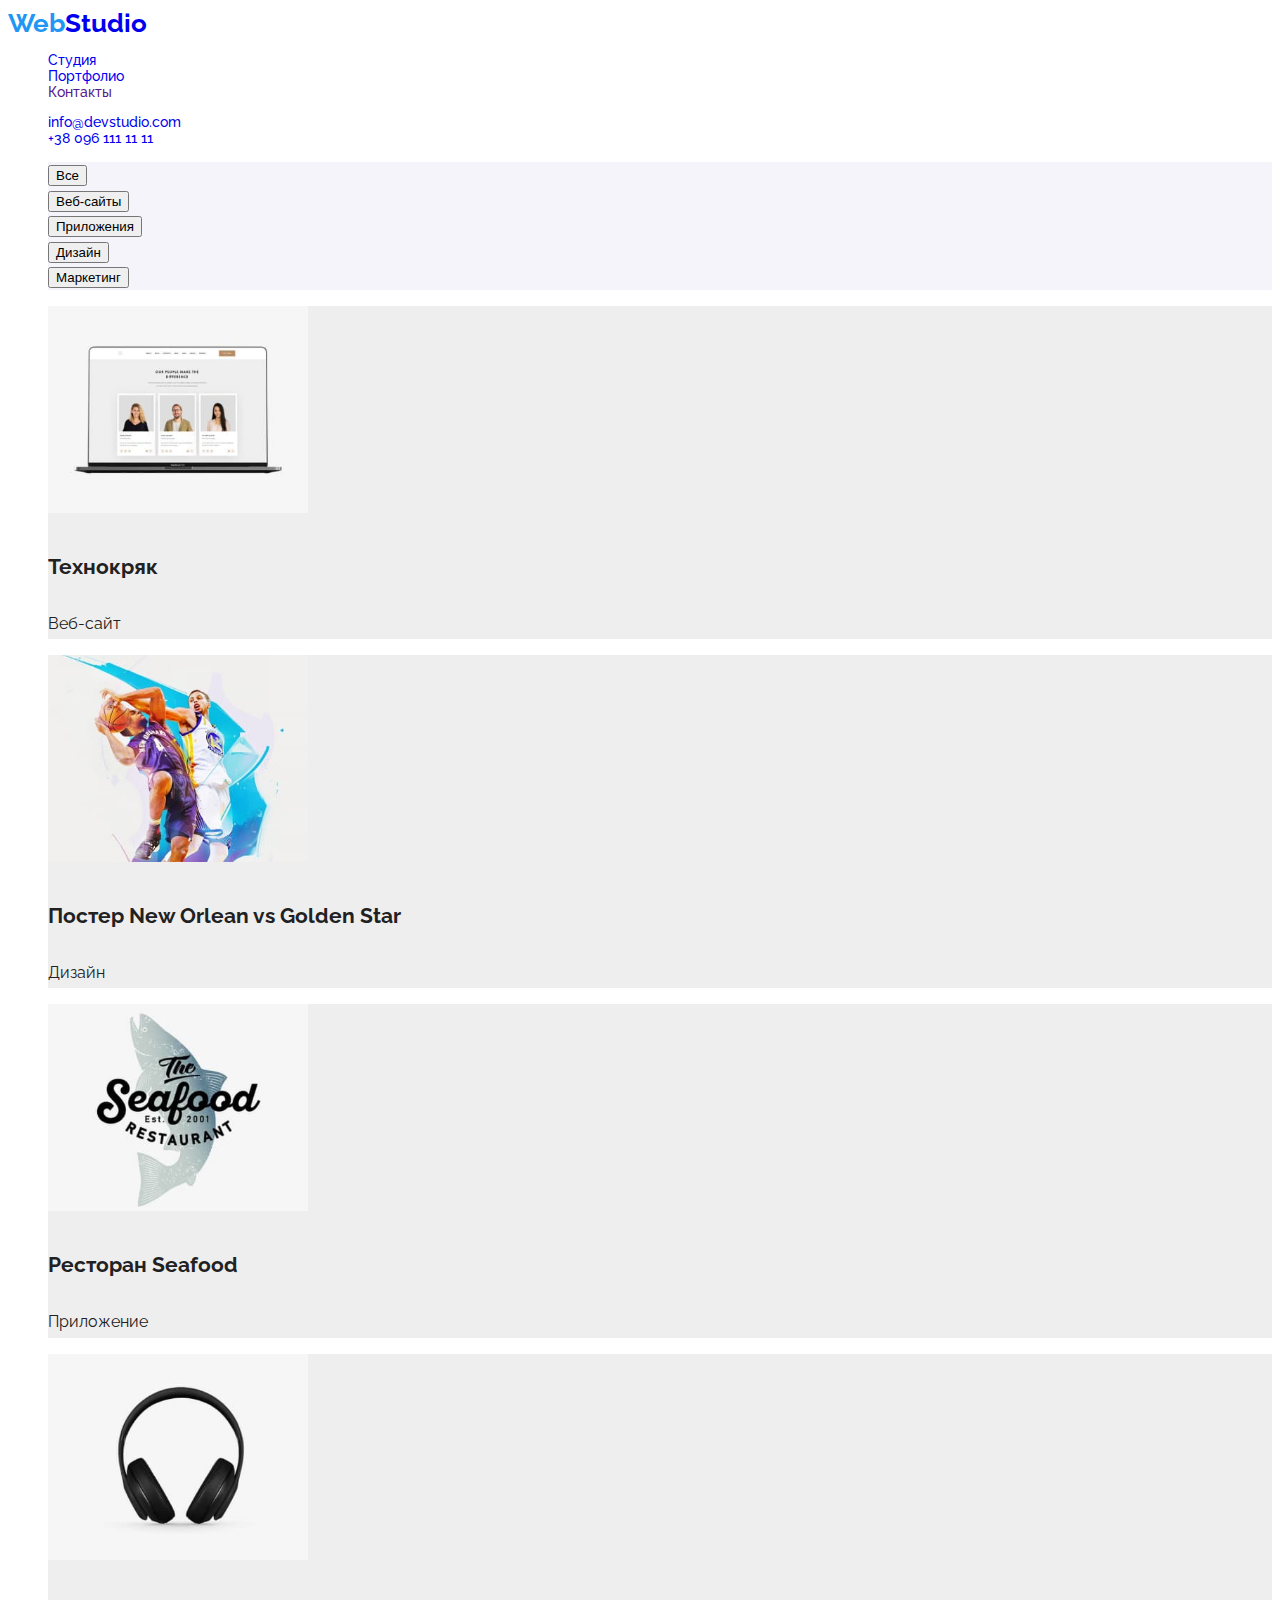
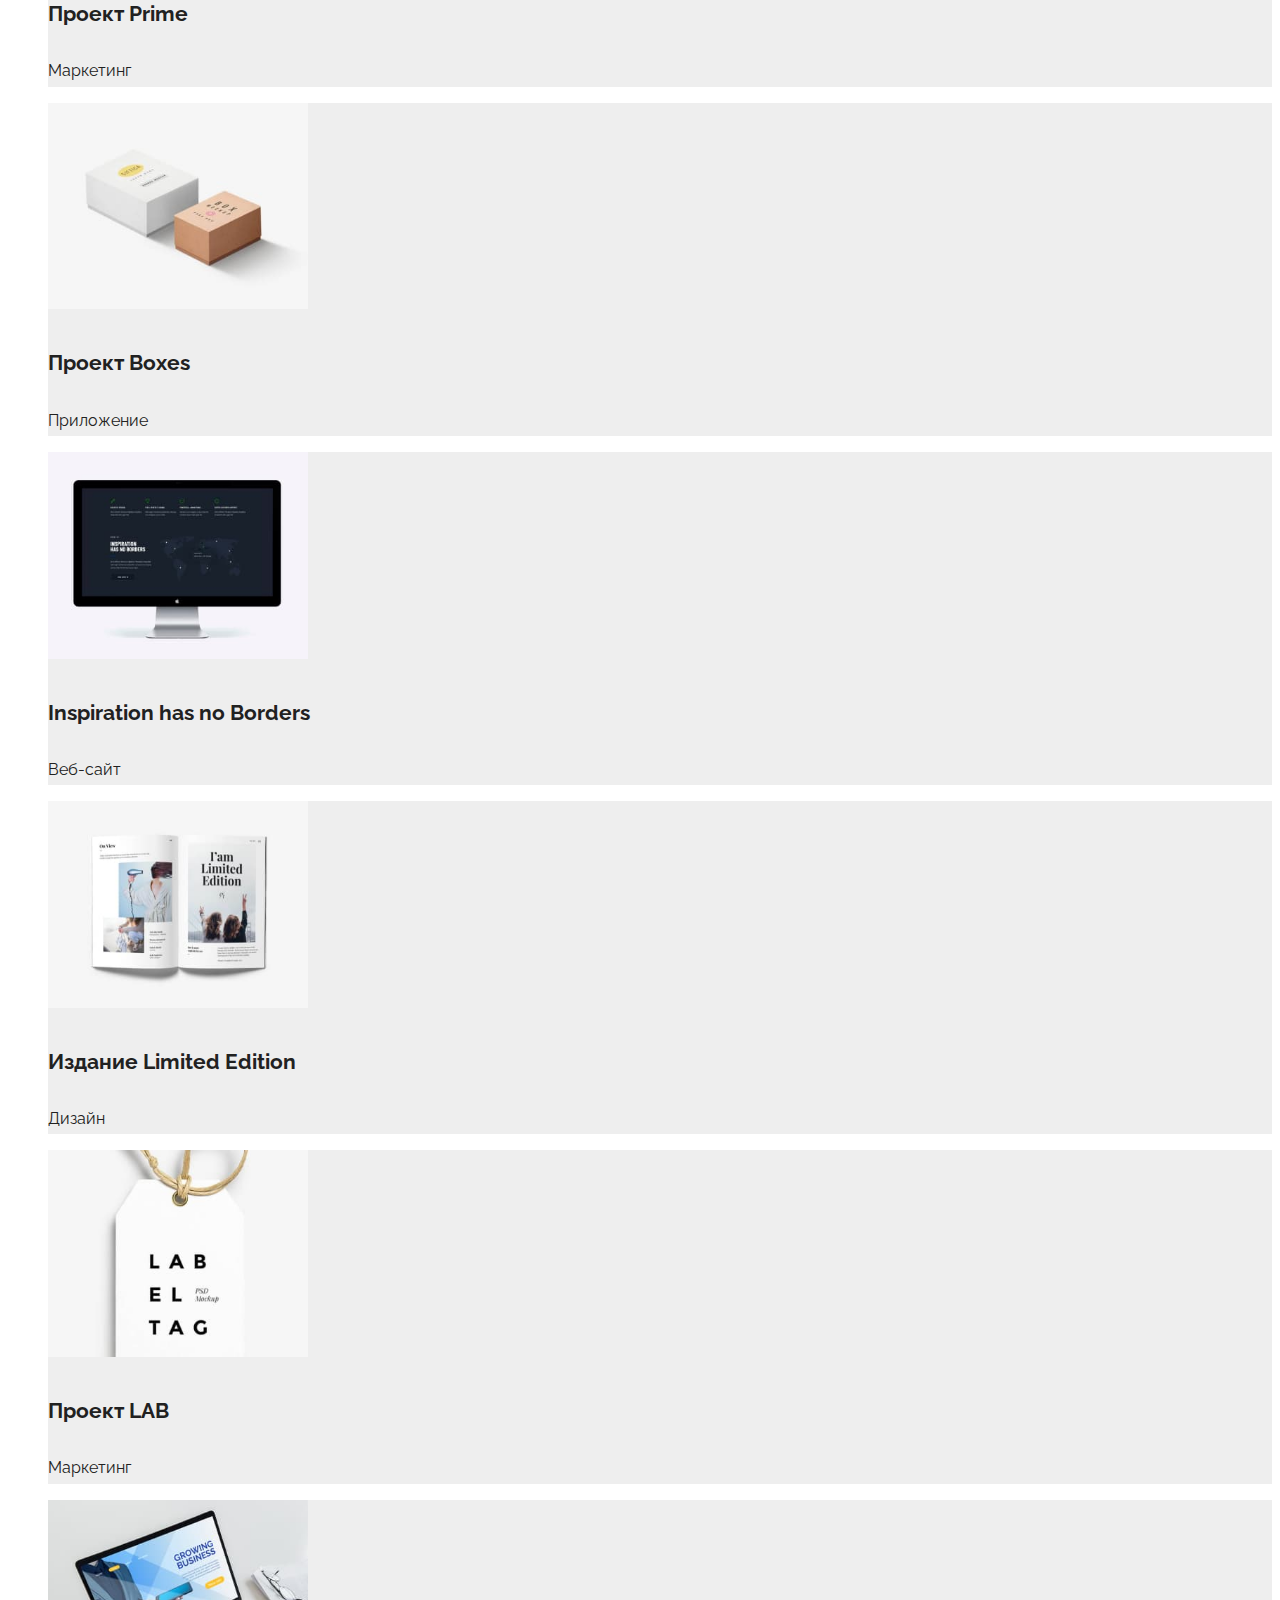
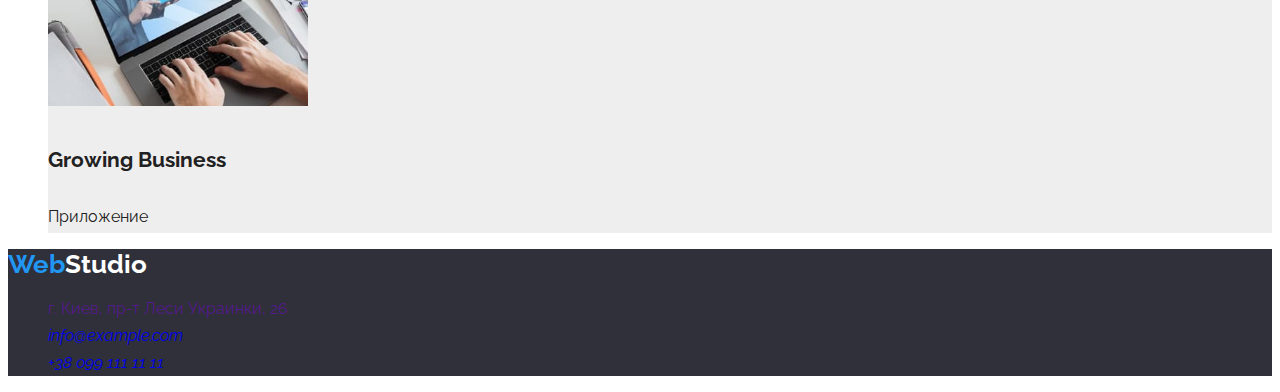
==== portfolio.html @ 2420e610 "v5-fix" ====
<!DOCTYPE html>
<html lang="ru">
  <head>
    <meta charset="UTF-8" />
    <meta http-equiv="X-UA-Compatible" content="IE=edge" />
    <meta name="viewport" content="width=device-width, initial-scale=1.0" />
    <link rel="stylesheet" href="css/styles.css" />
    <link
      href="https://fonts.googleapis.com/css?family=Roboto:regular,500,700,900"
      rel="stylesheet"
    />
    <link href="https://fonts.googleapis.com/css?family=Raleway:700" rel="stylesheet" />
    <title>Портфолио</title>
  </head>
  <body>
    <header>
      <nav>
        <a lang="en" href="index.html" class="icon-header"
          ><span class="icon-blue">Web</span>Studio</a
        >
        <ul class="link-nav">
          <li>
            <a href="index.html">Студия</a>
          </li>
          <li>
            <a href="portfolio.html">Портфолио</a>
          </li>
          <li>
            <a href="">Контакты</a>
          </li>
        </ul>
      </nav>
      <ul class="link-address">
        <li>
          <a href="mailto:info@devstudio.com">info@devstudio.com</a>
        </li>
        <li>
          <a href="tel:+380961111111">+38 096 111 11 11</a>
        </li>
      </ul>
    </header>
    <main>
      <section>
        <ul>
          <li class="control"><button type="button">Все</button></li>
          <li class="control"><button type="button">Веб-сайты</button></li>
          <li class="control"><button type="button">Приложения</button></li>
          <li class="control"><button type="button">Дизайн</button></li>
          <li class="control"><button type="button">Маркетинг</button></li>
        </ul>
        <ul>
          <li class="work-main">
            <img src="images/img2.1.jpg" alt="" width="260" />
            <h3>Технокряк</h3>
            <p class="work-desc">Веб-сайт</p>
          </li>
          <li class="work-main">
            <img src="images/img2.2.jpg" alt="" width="260" />
            <h3>Постер New Orlean vs Golden Star</h3>
            <p class="work-desc">Дизайн</p>
          </li>
          <li class="work-main">
            <img src="images/img2.3.jpg" alt="" width="260" />
            <h3>Ресторан Seafood</h3>
            <p class="work-desc">Приложение</p>
          </li>
          <li class="work-main">
            <img src="images/img2.4.jpg" alt="" width="260" />
            <h3>Проект Prime</h3>
            <p class="work-desc">Маркетинг</p>
          </li>
          <li class="work-main">
            <img src="images/img2.5.jpg" alt="" width="260" />
            <h3>Проект Boxes</h3>
            <p class="work-desc">Приложение</p>
          </li>
          <li class="work-main">
            <img src="images/img2.6.jpg" alt="" width="260" />
            <h3>Inspiration has no Borders</h3>
            <p class="work-desc">Веб-сайт</p>
          </li>
          <li class="work-main">
            <img src="images/img2.7.jpg" alt="" width="260" />
            <h3>Издание Limited Edition</h3>
            <p class="work-desc">Дизайн</p>
          </li>
          <li class="work-main">
            <img src="images/img2.8.jpg" alt="" width="260" />
            <h3>Проект LAB</h3>
            <p class="work-desc">Маркетинг</p>
          </li>
          <li class="work-main">
            <img src="images/img2.9.jpg" alt="" width="260" />
            <h3>Growing Business</h3>
            <p class="work-desc">Приложение</p>
          </li>
        </ul>
      </section>
    </main>
    <footer class="black-color">
      <a lang="en" href="index.html" class="icon-footer"
        ><span class="icon-blue">Web</span>Studio</a
      >
      <address>
        <ul>
          <li class="footer-main">
            <a href="">г. Киев, пр-т Леси Украинки, 26</a>
          </li>
          <li class="footer-address">
            <a href="mailto:info@example.com">info@example.com</a>
          </li>
          <li class="footer-address">
            <a href="tel:+380991111111">+38 099 111 11 11</a>
          </li>
        </ul>
      </address>
    </footer>
  </body>
</html>
---- css/styles.css ----
body {
  font-family: 'Roboto', sans-serif;
  font-family: 'Raleway';
  color: #212121;
}
a {
  text-decoration: none;
}

ul {
  list-style: none;
}

.white-color {
  background-color: #f5f4fa;
}

.black-color {
  background-color: #2f303a;
}

.icon-header {
  font-family: Raleway;
  font-weight: bold;
  font-size: 26px;
}

.icon-footer {
  font-family: Raleway;
  font-weight: bold;
  font-size: 26px;
  color: white;
}

.icon-blue {
  color: #2196f3;
}

.link-nav {
  text-decoration: none;
  font-weight: 500;
  font-size: 14px;
  cursor: pointer;
  color: #212121;
}

.link-address {
  text-decoration: none;
  font-weight: 500;
  font-size: 14px;
  color: rgb(75, 75, 75, 0.6);
  cursor: pointer;
}

.slogan {
  font-weight: 900;
  font-size: 44px;
  line-height: 1.4;
  color: white;
}

.button {
  font-weight: bold;
  font-size: 16px;
  line-height: 1.9;
  color: white;
  background-color: #2196f3;
  cursor: pointer;
}

.title {
  font-weight: bold;
  font-size: 36px;
}

.sub-title {
  font-weight: bold;
  font-size: 14px;
}

.text {
  font-size: 14px;
  line-height: 1.7;
  color: #757575;
}

.desc-name {
  font-weight: 500;
  font-size: 16px;
}

.desc-text {
  font-size: 16px;
}

.footer-main {
  line-height: 1.7;
  color: white;
  font-style: normal;
}

.footer-address {
  line-height: 1.7;
  color: rgb(255, 255, 255, 0.6);
}

.control {
  font-weight: 500;
  font-size: 16px;
  line-height: 1.6;
  background-color: #f5f4fa;
  cursor: pointer;
}

.control:active {
  color: white;
  background-color: #2196f3;
}

.work-main {
  background-color: #eeeeee;
  font-weight: bold;
  font-size: 18px;
  line-height: 2;
}

.work-desc {
  font-weight: normal;
  font-size: 16px;
  line-height: 1.9;
}

.link-nav:hover,
.link-nav:focus,
.link-address:hover,
.link-address:focus,
.footer-address:hover,
.footer-address:focus {
  color: #2196f3;
}
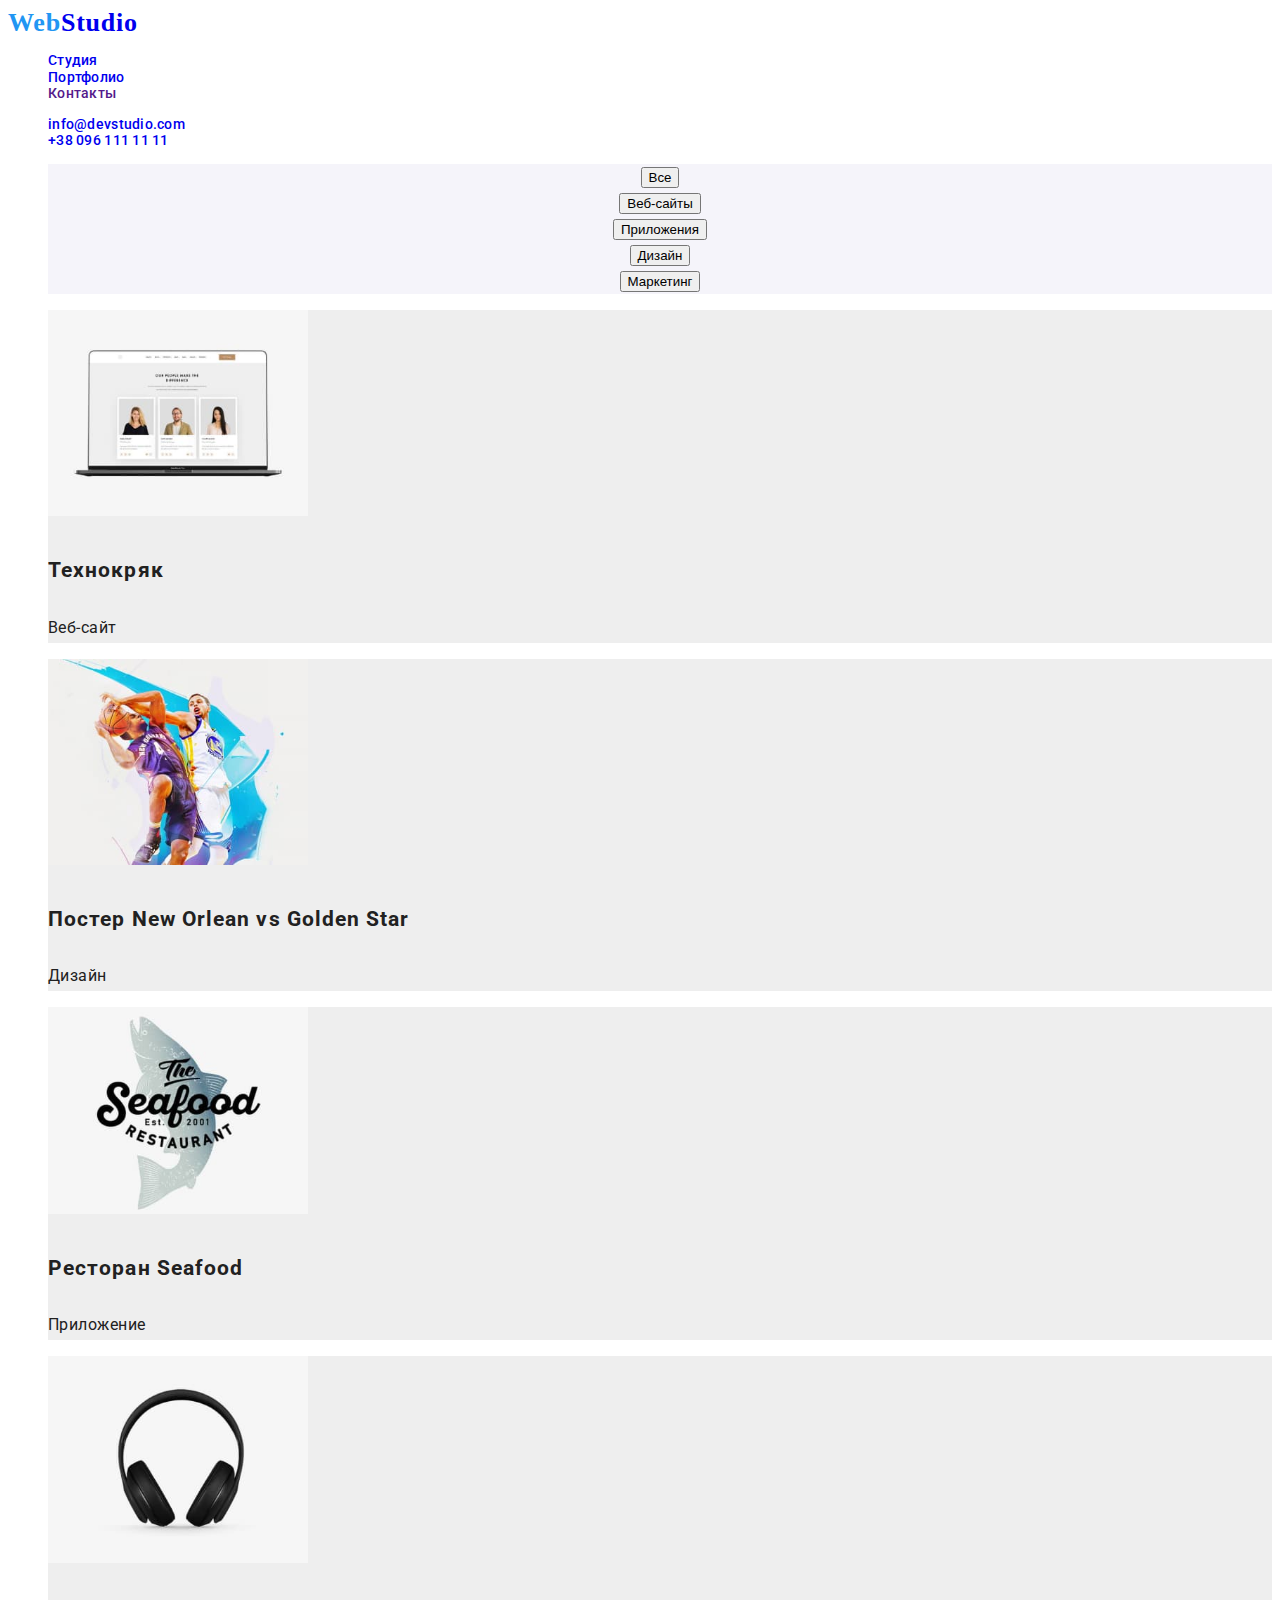
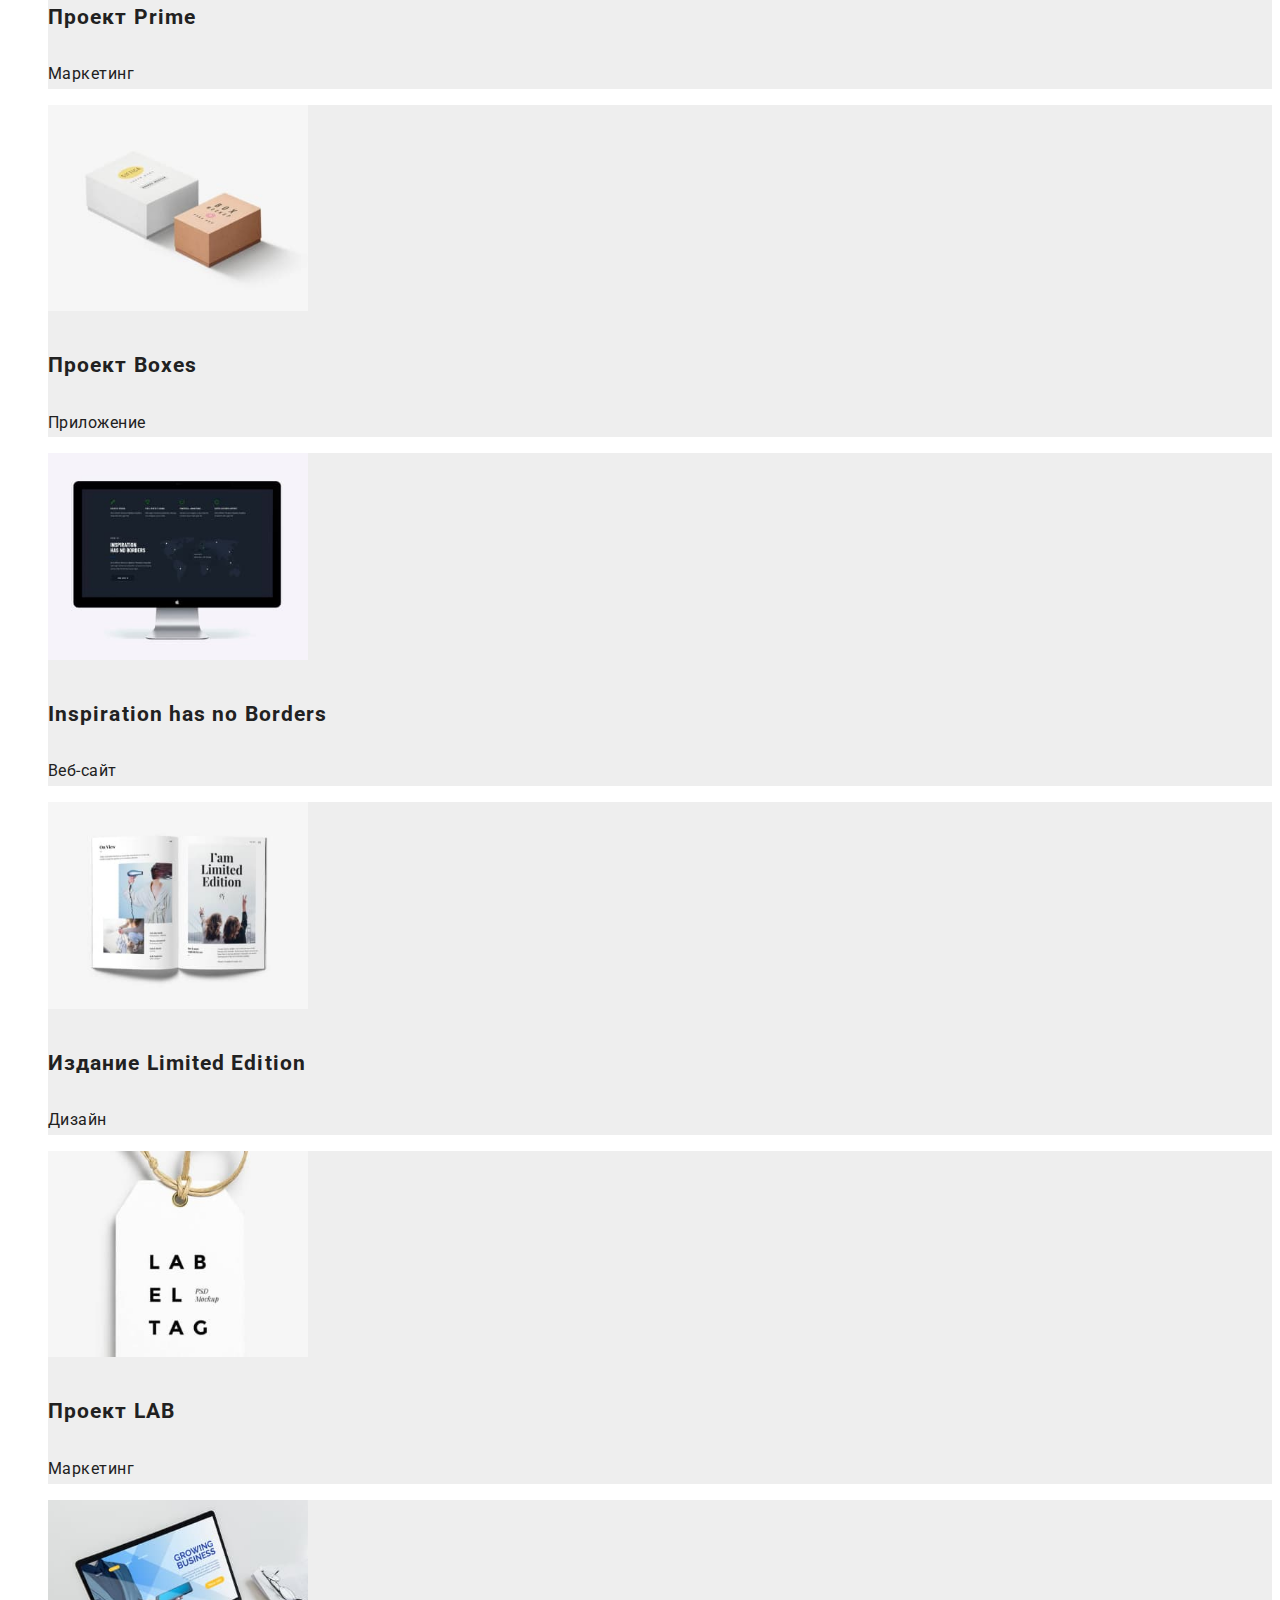
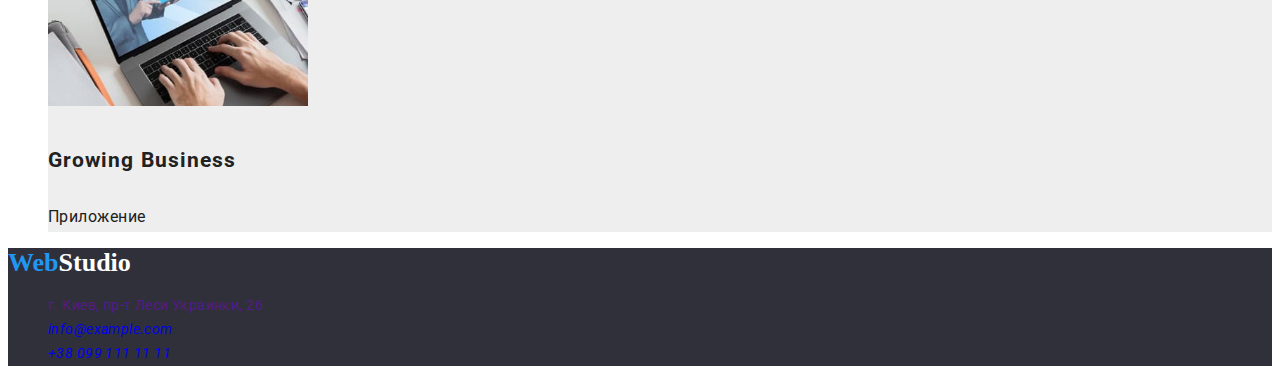
==== commit 174a0de3: "v6-fix" ====
--- a/portfolio.html
+++ b/portfolio.html
@@ -4,12 +4,11 @@
     <meta charset="UTF-8" />
     <meta http-equiv="X-UA-Compatible" content="IE=edge" />
     <meta name="viewport" content="width=device-width, initial-scale=1.0" />
-    <link rel="stylesheet" href="css/styles.css" />
     <link
-      href="https://fonts.googleapis.com/css?family=Roboto:regular,500,700,900"
+      href="https://fonts.googleapis.com/css?family=Roboto:regular,500,700,900;Raleway:700"
       rel="stylesheet"
     />
-    <link href="https://fonts.googleapis.com/css?family=Raleway:700" rel="stylesheet" />
+    <link rel="stylesheet" href="css/styles.css" />
     <title>Портфолио</title>
   </head>
   <body>
--- a/css/styles.css
+++ b/css/styles.css
@@ -1,6 +1,5 @@
 body {
   font-family: 'Roboto', sans-serif;
-  font-family: 'Raleway';
   color: #212121;
 }
 a {
@@ -20,13 +19,15 @@
 }
 
 .icon-header {
-  font-family: Raleway;
+  font-family: 'Raleway';
   font-weight: bold;
   font-size: 26px;
+  line-height: 1.17;
+  letter-spacing: 0.03em;
 }
 
 .icon-footer {
-  font-family: Raleway;
+  font-family: 'Raleway';
   font-weight: bold;
   font-size: 26px;
   color: white;
@@ -37,17 +38,19 @@
 }
 
 .link-nav {
-  text-decoration: none;
   font-weight: 500;
   font-size: 14px;
+  line-height: 1.17;
+  letter-spacing: 0.02em;
   cursor: pointer;
   color: #212121;
 }
 
 .link-address {
-  text-decoration: none;
   font-weight: 500;
   font-size: 14px;
+  line-height: 1.17;
+  letter-spacing: 0.02em;
   color: rgb(75, 75, 75, 0.6);
   cursor: pointer;
 }
@@ -55,59 +58,81 @@
 .slogan {
   font-weight: 900;
   font-size: 44px;
-  line-height: 1.4;
+  line-height: 1.36;
+  letter-spacing: 0.06em;
+  text-align: center;
   color: white;
 }
 
 .button {
-  font-weight: bold;
+  font-weight: 700;
   font-size: 16px;
-  line-height: 1.9;
+  line-height: 1.87;
+  letter-spacing: 0.06em;
+  text-align: center;
   color: white;
   background-color: #2196f3;
   cursor: pointer;
 }
 
 .title {
-  font-weight: bold;
+  font-weight: 700;
   font-size: 36px;
+  line-height: 1.17;
+  letter-spacing: 0.03em;
+  text-align: center;
 }
 
 .sub-title {
-  font-weight: bold;
+  font-weight: 700;
   font-size: 14px;
+  line-height: 1.17;
+  letter-spacing: 0.03em;
 }
 
 .text {
   font-size: 14px;
-  line-height: 1.7;
+  line-height: 1.17;
+  letter-spacing: 0.03em;
   color: #757575;
 }
 
 .desc-name {
   font-weight: 500;
   font-size: 16px;
+  line-height: 1.71;
+  letter-spacing: 0.03em;
+  text-align: center;
 }
 
 .desc-text {
   font-size: 16px;
+  line-height: 1.71;
+  letter-spacing: 0.03em;
+  text-align: center;
 }
 
 .footer-main {
-  line-height: 1.7;
+  font-size: 14px;
+  line-height: 1.71;
+  letter-spacing: 0.03em;
   color: white;
   font-style: normal;
 }
 
 .footer-address {
-  line-height: 1.7;
+  font-size: 14px;
+  line-height: 1.71;
+  letter-spacing: 0.03em;
   color: rgb(255, 255, 255, 0.6);
 }
 
 .control {
   font-weight: 500;
   font-size: 16px;
-  line-height: 1.6;
+  line-height: 1.62;
+  letter-spacing: 0.03em;
+  text-align: center;
   background-color: #f5f4fa;
   cursor: pointer;
 }
@@ -119,15 +144,17 @@
 
 .work-main {
   background-color: #eeeeee;
-  font-weight: bold;
+  font-weight: 700;
   font-size: 18px;
   line-height: 2;
+  letter-spacing: 0.06em;
 }
 
 .work-desc {
   font-weight: normal;
   font-size: 16px;
-  line-height: 1.9;
+  line-height: 1.87;
+  letter-spacing: 0.03em;
 }
 
 .link-nav:hover,
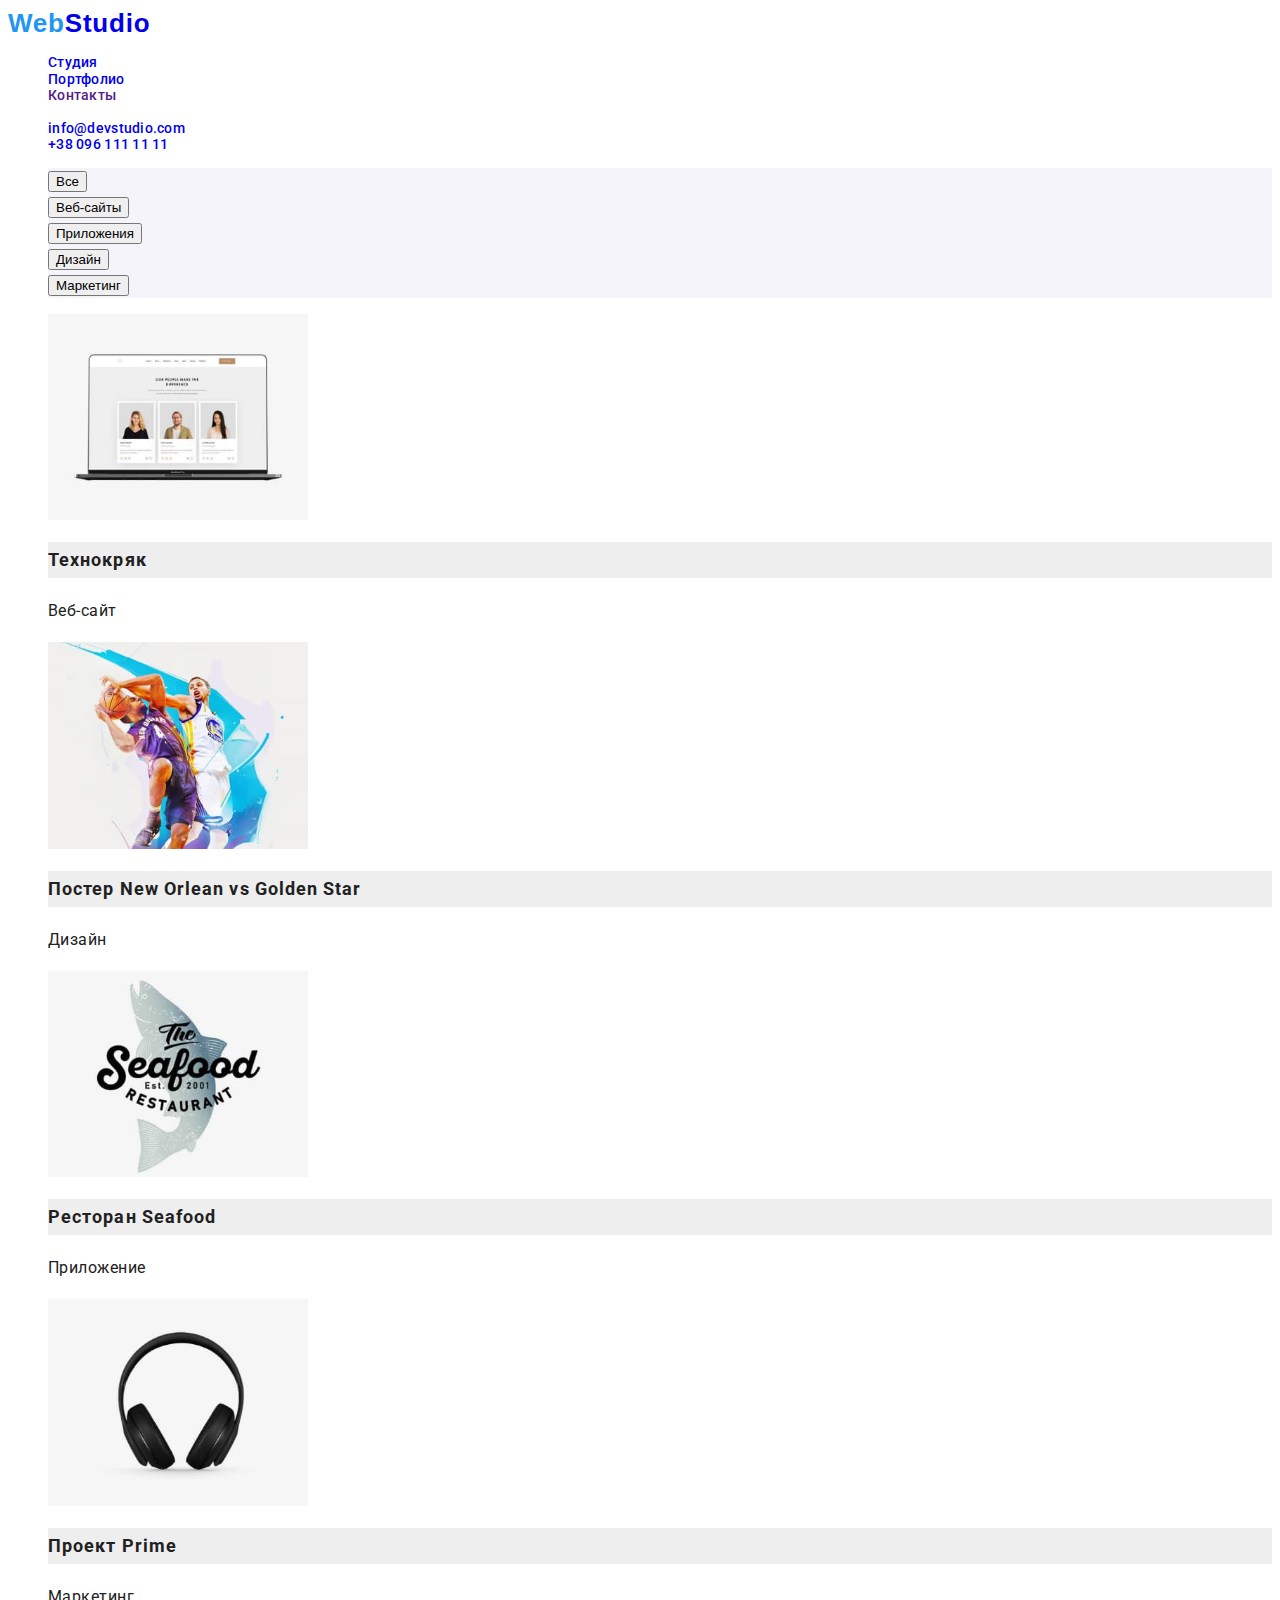
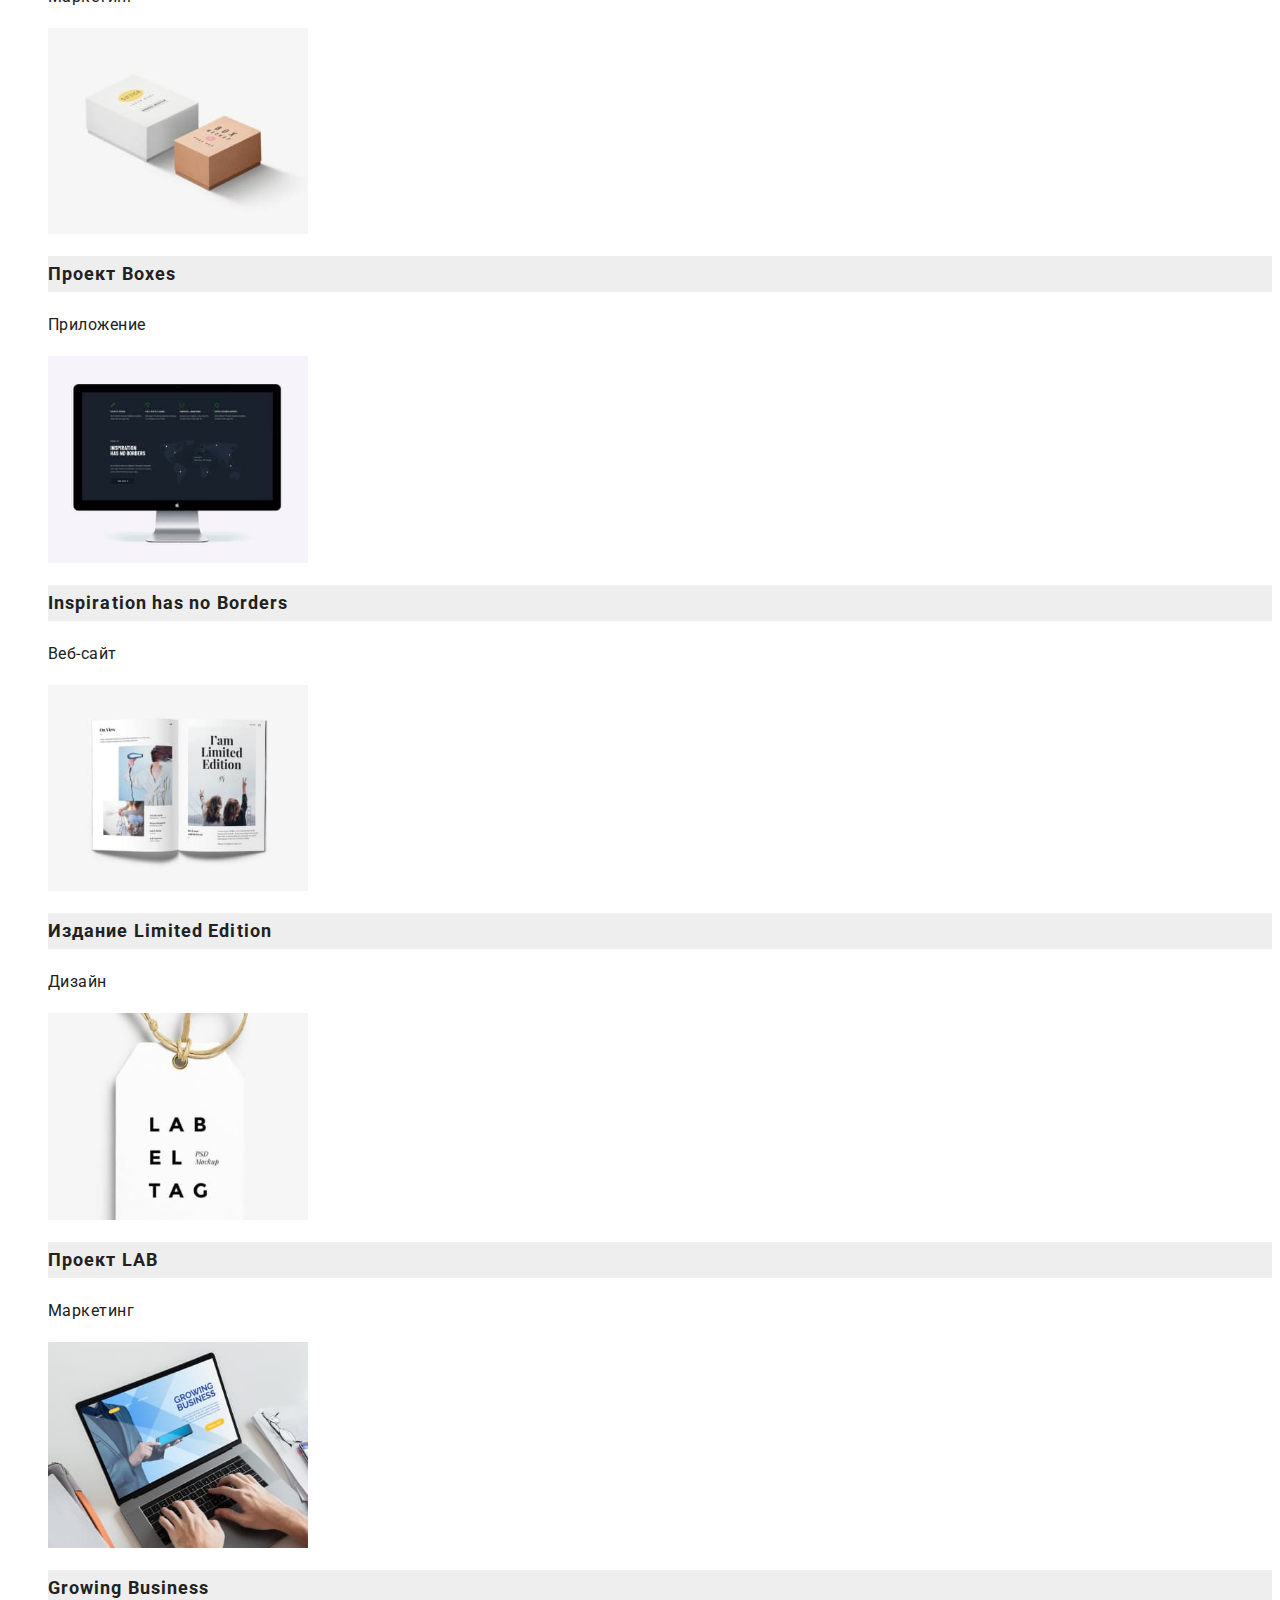
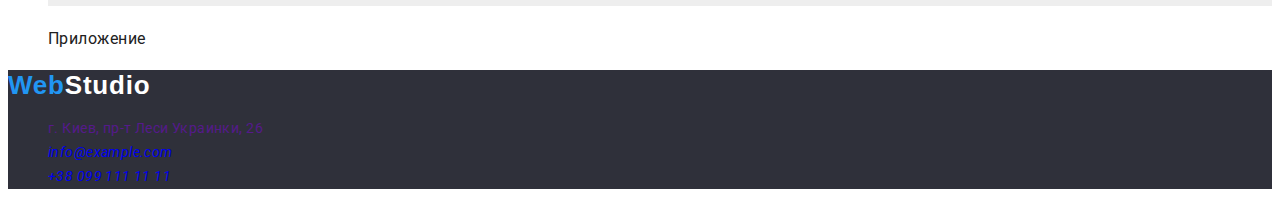
==== commit eec4375c: "v7-fix" ====
--- a/portfolio.html
+++ b/portfolio.html
@@ -17,23 +17,23 @@
         <a lang="en" href="index.html" class="icon-header"
           ><span class="icon-blue">Web</span>Studio</a
         >
-        <ul class="link-nav">
-          <li>
+        <ul>
+          <li class="link-nav">
             <a href="index.html">Студия</a>
           </li>
-          <li>
+          <li class="link-nav">
             <a href="portfolio.html">Портфолио</a>
           </li>
-          <li>
+          <li class="link-nav">
             <a href="">Контакты</a>
           </li>
         </ul>
       </nav>
-      <ul class="link-address">
-        <li>
+      <ul>
+        <li class="link-address">
           <a href="mailto:info@devstudio.com">info@devstudio.com</a>
         </li>
-        <li>
+        <li class="link-address">
           <a href="tel:+380961111111">+38 096 111 11 11</a>
         </li>
       </ul>
@@ -48,49 +48,49 @@
           <li class="control"><button type="button">Маркетинг</button></li>
         </ul>
         <ul>
-          <li class="work-main">
+          <li>
             <img src="images/img2.1.jpg" alt="" width="260" />
-            <h3>Технокряк</h3>
+            <h3 class="work-main">Технокряк</h3>
             <p class="work-desc">Веб-сайт</p>
           </li>
-          <li class="work-main">
+          <li>
             <img src="images/img2.2.jpg" alt="" width="260" />
-            <h3>Постер New Orlean vs Golden Star</h3>
+            <h3 class="work-main">Постер New Orlean vs Golden Star</h3>
             <p class="work-desc">Дизайн</p>
           </li>
-          <li class="work-main">
+          <li>
             <img src="images/img2.3.jpg" alt="" width="260" />
-            <h3>Ресторан Seafood</h3>
+            <h3 class="work-main">Ресторан Seafood</h3>
             <p class="work-desc">Приложение</p>
           </li>
-          <li class="work-main">
+          <li>
             <img src="images/img2.4.jpg" alt="" width="260" />
-            <h3>Проект Prime</h3>
+            <h3 class="work-main">Проект Prime</h3>
             <p class="work-desc">Маркетинг</p>
           </li>
-          <li class="work-main">
+          <li>
             <img src="images/img2.5.jpg" alt="" width="260" />
-            <h3>Проект Boxes</h3>
+            <h3 class="work-main">Проект Boxes</h3>
             <p class="work-desc">Приложение</p>
           </li>
-          <li class="work-main">
+          <li>
             <img src="images/img2.6.jpg" alt="" width="260" />
-            <h3>Inspiration has no Borders</h3>
+            <h3 class="work-main">Inspiration has no Borders</h3>
             <p class="work-desc">Веб-сайт</p>
           </li>
-          <li class="work-main">
+          <li>
             <img src="images/img2.7.jpg" alt="" width="260" />
-            <h3>Издание Limited Edition</h3>
+            <h3 class="work-main">Издание Limited Edition</h3>
             <p class="work-desc">Дизайн</p>
           </li>
-          <li class="work-main">
+          <li>
             <img src="images/img2.8.jpg" alt="" width="260" />
-            <h3>Проект LAB</h3>
+            <h3 class="work-main">Проект LAB</h3>
             <p class="work-desc">Маркетинг</p>
           </li>
-          <li class="work-main">
+          <li>
             <img src="images/img2.9.jpg" alt="" width="260" />
-            <h3>Growing Business</h3>
+            <h3 class="work-main">Growing Business</h3>
             <p class="work-desc">Приложение</p>
           </li>
         </ul>
--- a/css/styles.css
+++ b/css/styles.css
@@ -2,6 +2,7 @@
   font-family: 'Roboto', sans-serif;
   color: #212121;
 }
+
 a {
   text-decoration: none;
 }
@@ -19,17 +20,19 @@
 }
 
 .icon-header {
-  font-family: 'Raleway';
-  font-weight: bold;
+  font-family: 'Raleway', sans-serif;
+  font-weight: 700;
   font-size: 26px;
   line-height: 1.17;
   letter-spacing: 0.03em;
 }
 
 .icon-footer {
-  font-family: 'Raleway';
-  font-weight: bold;
+  font-family: 'Raleway', sans-serif;
+  font-weight: 700;
   font-size: 26px;
+  line-height: 1.17;
+  letter-spacing: 0.03em;
   color: white;
 }
 
@@ -60,7 +63,6 @@
   font-size: 44px;
   line-height: 1.36;
   letter-spacing: 0.06em;
-  text-align: center;
   color: white;
 }
 
@@ -69,7 +71,6 @@
   font-size: 16px;
   line-height: 1.87;
   letter-spacing: 0.06em;
-  text-align: center;
   color: white;
   background-color: #2196f3;
   cursor: pointer;
@@ -80,7 +81,6 @@
   font-size: 36px;
   line-height: 1.17;
   letter-spacing: 0.03em;
-  text-align: center;
 }
 
 .sub-title {
@@ -102,14 +102,12 @@
   font-size: 16px;
   line-height: 1.71;
   letter-spacing: 0.03em;
-  text-align: center;
 }
 
 .desc-text {
   font-size: 16px;
   line-height: 1.71;
   letter-spacing: 0.03em;
-  text-align: center;
 }
 
 .footer-main {
@@ -132,7 +130,7 @@
   font-size: 16px;
   line-height: 1.62;
   letter-spacing: 0.03em;
-  text-align: center;
+
   background-color: #f5f4fa;
   cursor: pointer;
 }
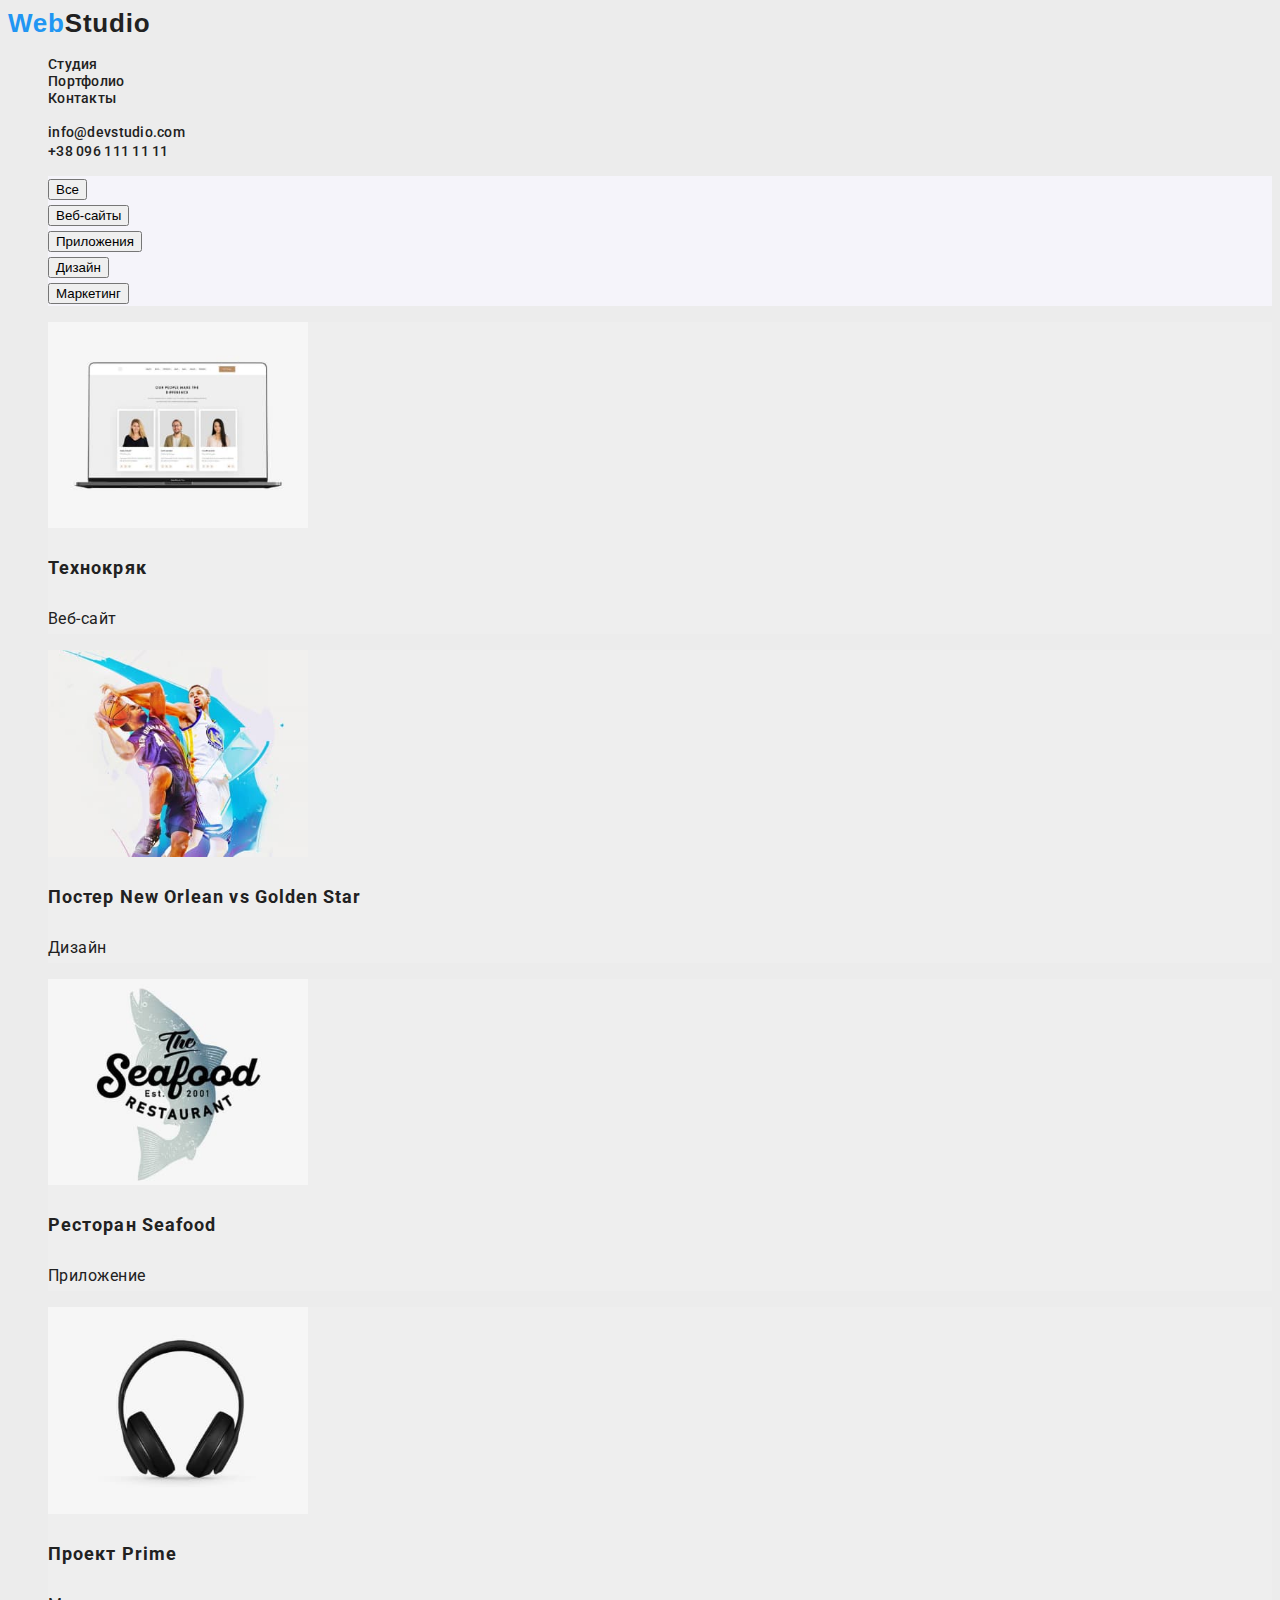
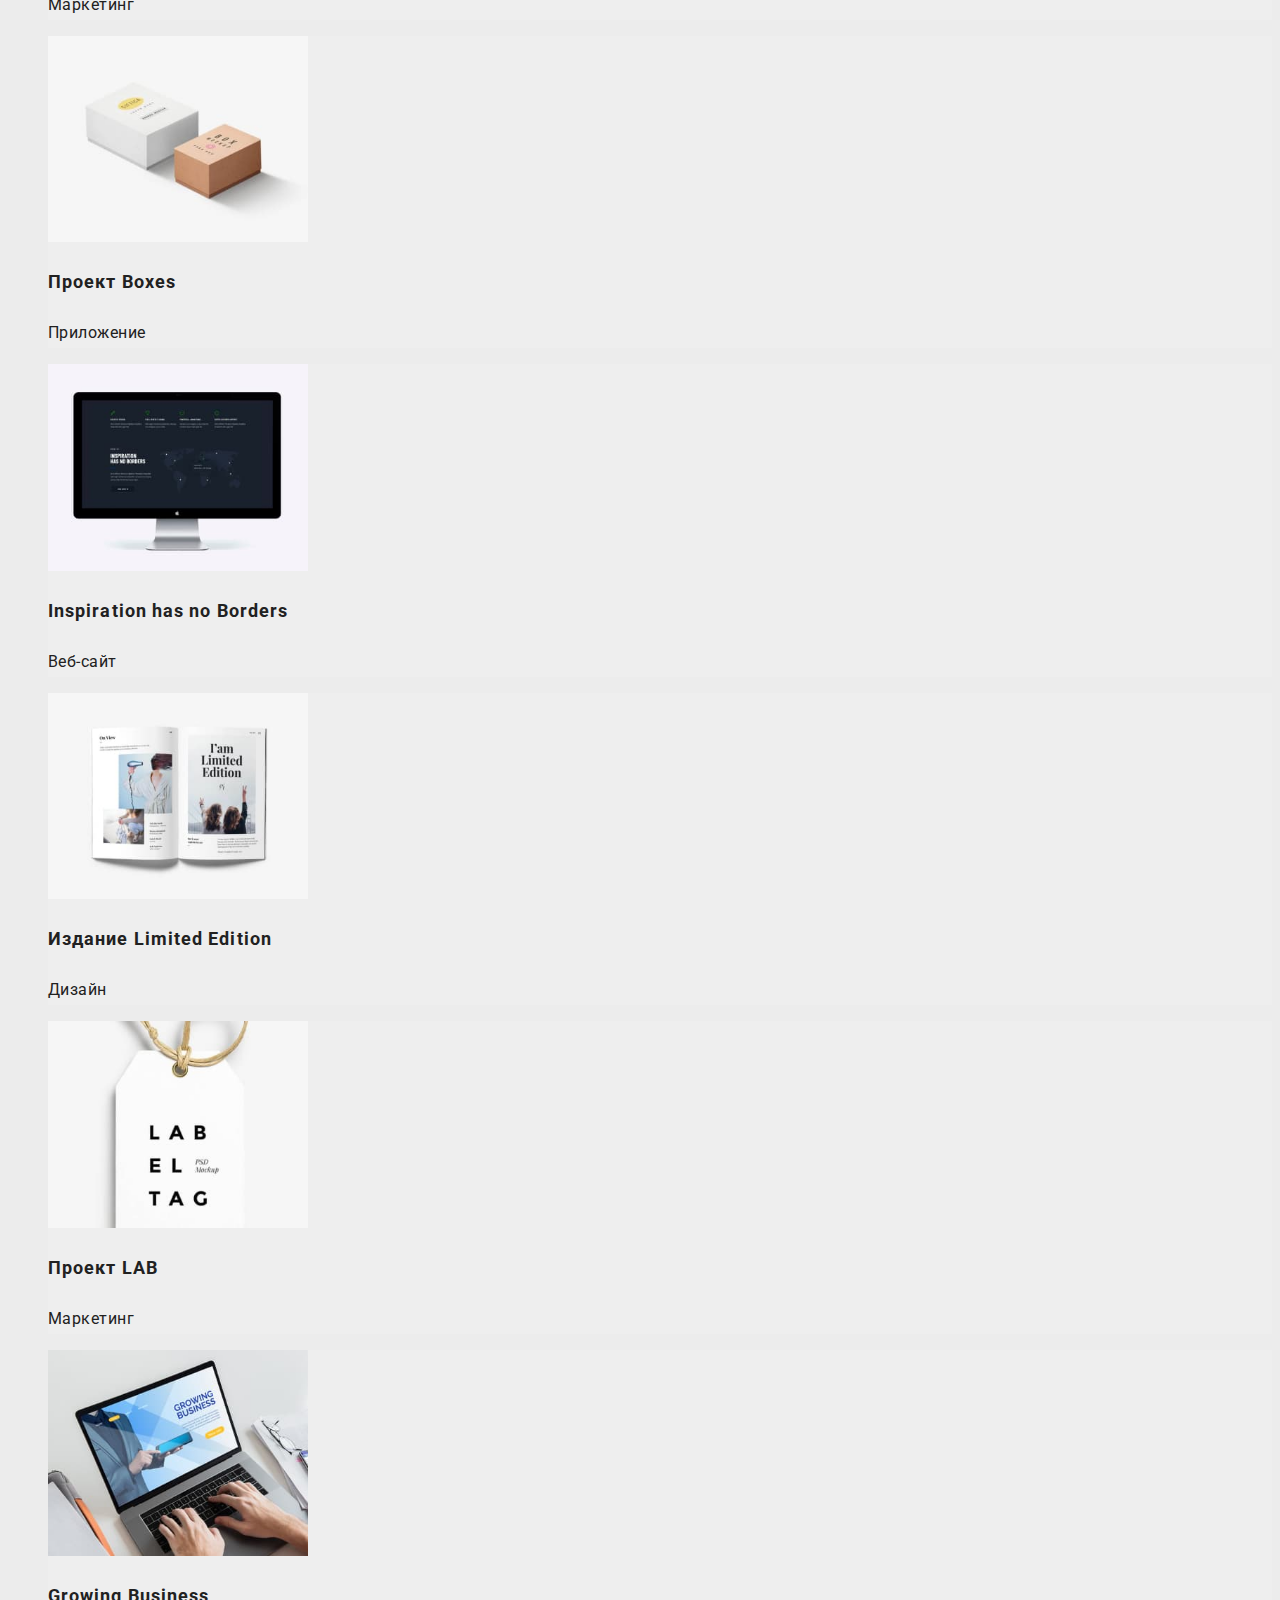
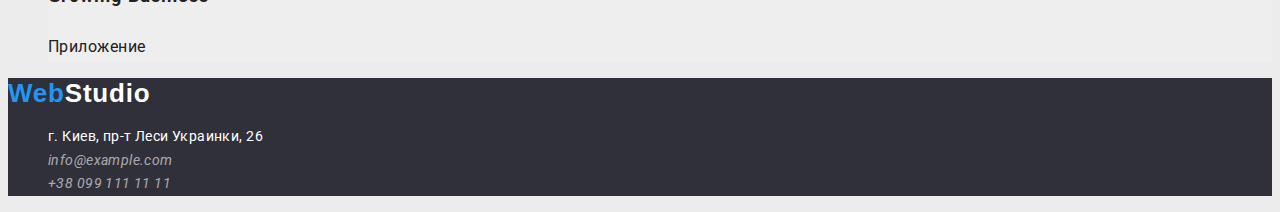
==== commit 9b749cdf: "v8-rc" ====
--- a/portfolio.html
+++ b/portfolio.html
@@ -18,23 +18,23 @@
           ><span class="icon-blue">Web</span>Studio</a
         >
         <ul>
-          <li class="link-nav">
-            <a href="index.html">Студия</a>
+          <li>
+            <a href="index.html" class="link-nav">Студия</a>
           </li>
           <li class="link-nav">
-            <a href="portfolio.html">Портфолио</a>
+            <a href="portfolio.html" class="link-nav">Портфолио</a>
           </li>
           <li class="link-nav">
-            <a href="">Контакты</a>
+            <a href="" class="link-nav">Контакты</a>
           </li>
         </ul>
       </nav>
       <ul>
-        <li class="link-address">
-          <a href="mailto:info@devstudio.com">info@devstudio.com</a>
+        <li>
+          <a href="mailto:info@devstudio.com" class="link-address">info@devstudio.com</a>
         </li>
-        <li class="link-address">
-          <a href="tel:+380961111111">+38 096 111 11 11</a>
+        <li>
+          <a href="tel:+380961111111" class="link-address">+38 096 111 11 11</a>
         </li>
       </ul>
     </header>
@@ -48,47 +48,47 @@
           <li class="control"><button type="button">Маркетинг</button></li>
         </ul>
         <ul>
-          <li>
+          <li class="work-back">
             <img src="images/img2.1.jpg" alt="" width="260" />
             <h3 class="work-main">Технокряк</h3>
             <p class="work-desc">Веб-сайт</p>
           </li>
-          <li>
+          <li class="work-back">
             <img src="images/img2.2.jpg" alt="" width="260" />
             <h3 class="work-main">Постер New Orlean vs Golden Star</h3>
             <p class="work-desc">Дизайн</p>
           </li>
-          <li>
+          <li class="work-back">
             <img src="images/img2.3.jpg" alt="" width="260" />
             <h3 class="work-main">Ресторан Seafood</h3>
             <p class="work-desc">Приложение</p>
           </li>
-          <li>
+          <li class="work-back">
             <img src="images/img2.4.jpg" alt="" width="260" />
             <h3 class="work-main">Проект Prime</h3>
             <p class="work-desc">Маркетинг</p>
           </li>
-          <li>
+          <li class="work-back">
             <img src="images/img2.5.jpg" alt="" width="260" />
             <h3 class="work-main">Проект Boxes</h3>
             <p class="work-desc">Приложение</p>
           </li>
-          <li>
+          <li class="work-back">
             <img src="images/img2.6.jpg" alt="" width="260" />
             <h3 class="work-main">Inspiration has no Borders</h3>
             <p class="work-desc">Веб-сайт</p>
           </li>
-          <li>
+          <li class="work-back">
             <img src="images/img2.7.jpg" alt="" width="260" />
             <h3 class="work-main">Издание Limited Edition</h3>
             <p class="work-desc">Дизайн</p>
           </li>
-          <li>
+          <li class="work-back">
             <img src="images/img2.8.jpg" alt="" width="260" />
             <h3 class="work-main">Проект LAB</h3>
             <p class="work-desc">Маркетинг</p>
           </li>
-          <li>
+          <li class="work-back">
             <img src="images/img2.9.jpg" alt="" width="260" />
             <h3 class="work-main">Growing Business</h3>
             <p class="work-desc">Приложение</p>
@@ -102,14 +102,14 @@
       >
       <address>
         <ul>
-          <li class="footer-main">
-            <a href="">г. Киев, пр-т Леси Украинки, 26</a>
+          <li>
+            <a href="" class="footer-main">г. Киев, пр-т Леси Украинки, 26</a>
           </li>
-          <li class="footer-address">
-            <a href="mailto:info@example.com">info@example.com</a>
+          <li>
+            <a href="mailto:info@example.com" class="footer-address">info@example.com</a>
           </li>
-          <li class="footer-address">
-            <a href="tel:+380991111111">+38 099 111 11 11</a>
+          <li>
+            <a href="tel:+380991111111" class="footer-address">+38 099 111 11 11</a>
           </li>
         </ul>
       </address>
--- a/css/styles.css
+++ b/css/styles.css
@@ -1,6 +1,7 @@
 body {
   font-family: 'Roboto', sans-serif;
-  color: #212121;
+  color: var(--main-text-color);
+  background-color: var(--main-back-color);
 }
 
 a {
@@ -11,12 +12,25 @@
   list-style: none;
 }
 
+:root {
+  --main-back-color: #ececec;
+  --secondary-back-color: #2f303a;
+  --third-back-color: #f5f4fa;
+  --main-text-color: #212121;
+  --secondary-text-color: #757575;
+  --third-text-color: #ffffff;
+  --main-theme-color: #2196f3;
+  --main-link-color: rgb(75, 75, 75, 0.6);
+  --footer-link-color: rgb(255, 255, 255, 0.6);
+  --work-back-color: #eeeeee;
+}
+
 .white-color {
-  background-color: #f5f4fa;
+  background-color: var(--third-back-color);
 }
 
 .black-color {
-  background-color: #2f303a;
+  background-color: var(--secondary-back-color);
 }
 
 .icon-header {
@@ -25,6 +39,7 @@
   font-size: 26px;
   line-height: 1.17;
   letter-spacing: 0.03em;
+  color: var(--main-text-color);
 }
 
 .icon-footer {
@@ -33,11 +48,11 @@
   font-size: 26px;
   line-height: 1.17;
   letter-spacing: 0.03em;
-  color: white;
+  color: var(--third-text-color);
 }
 
 .icon-blue {
-  color: #2196f3;
+  color: var(--main-theme-color)
 }
 
 .link-nav {
@@ -46,7 +61,7 @@
   line-height: 1.17;
   letter-spacing: 0.02em;
   cursor: pointer;
-  color: #212121;
+  color: var(--main-text-color);
 }
 
 .link-address {
@@ -54,7 +69,7 @@
   font-size: 14px;
   line-height: 1.17;
   letter-spacing: 0.02em;
-  color: rgb(75, 75, 75, 0.6);
+  color: var(--main-link-color)
   cursor: pointer;
 }
 
@@ -63,7 +78,7 @@
   font-size: 44px;
   line-height: 1.36;
   letter-spacing: 0.06em;
-  color: white;
+  color: var(--third-text-color);
 }
 
 .button {
@@ -71,8 +86,8 @@
   font-size: 16px;
   line-height: 1.87;
   letter-spacing: 0.06em;
-  color: white;
-  background-color: #2196f3;
+  color: var(--third-text-color);
+  background-color: var(--main-theme-color);
   cursor: pointer;
 }
 
@@ -94,7 +109,7 @@
   font-size: 14px;
   line-height: 1.17;
   letter-spacing: 0.03em;
-  color: #757575;
+  color: var(--secondary-text-color);
 }
 
 .desc-name {
@@ -114,7 +129,7 @@
   font-size: 14px;
   line-height: 1.71;
   letter-spacing: 0.03em;
-  color: white;
+  color: var(--third-text-color);
   font-style: normal;
 }
 
@@ -122,7 +137,7 @@
   font-size: 14px;
   line-height: 1.71;
   letter-spacing: 0.03em;
-  color: rgb(255, 255, 255, 0.6);
+  color:var(--footer-link-color)
 }
 
 .control {
@@ -131,17 +146,20 @@
   line-height: 1.62;
   letter-spacing: 0.03em;
 
-  background-color: #f5f4fa;
+  background-color: var(--third-back-color);
   cursor: pointer;
 }
 
 .control:active {
-  color: white;
-  background-color: #2196f3;
+  color: var(--third-text-color);
+  background-color: var(--main-theme-color);
+}
+
+.work-back {
+  background-color: var(--work-back-color);
 }
 
 .work-main {
-  background-color: #eeeeee;
   font-weight: 700;
   font-size: 18px;
   line-height: 2;
@@ -161,5 +179,5 @@
 .link-address:focus,
 .footer-address:hover,
 .footer-address:focus {
-  color: #2196f3;
+  color:var(--main-theme-color);
 }
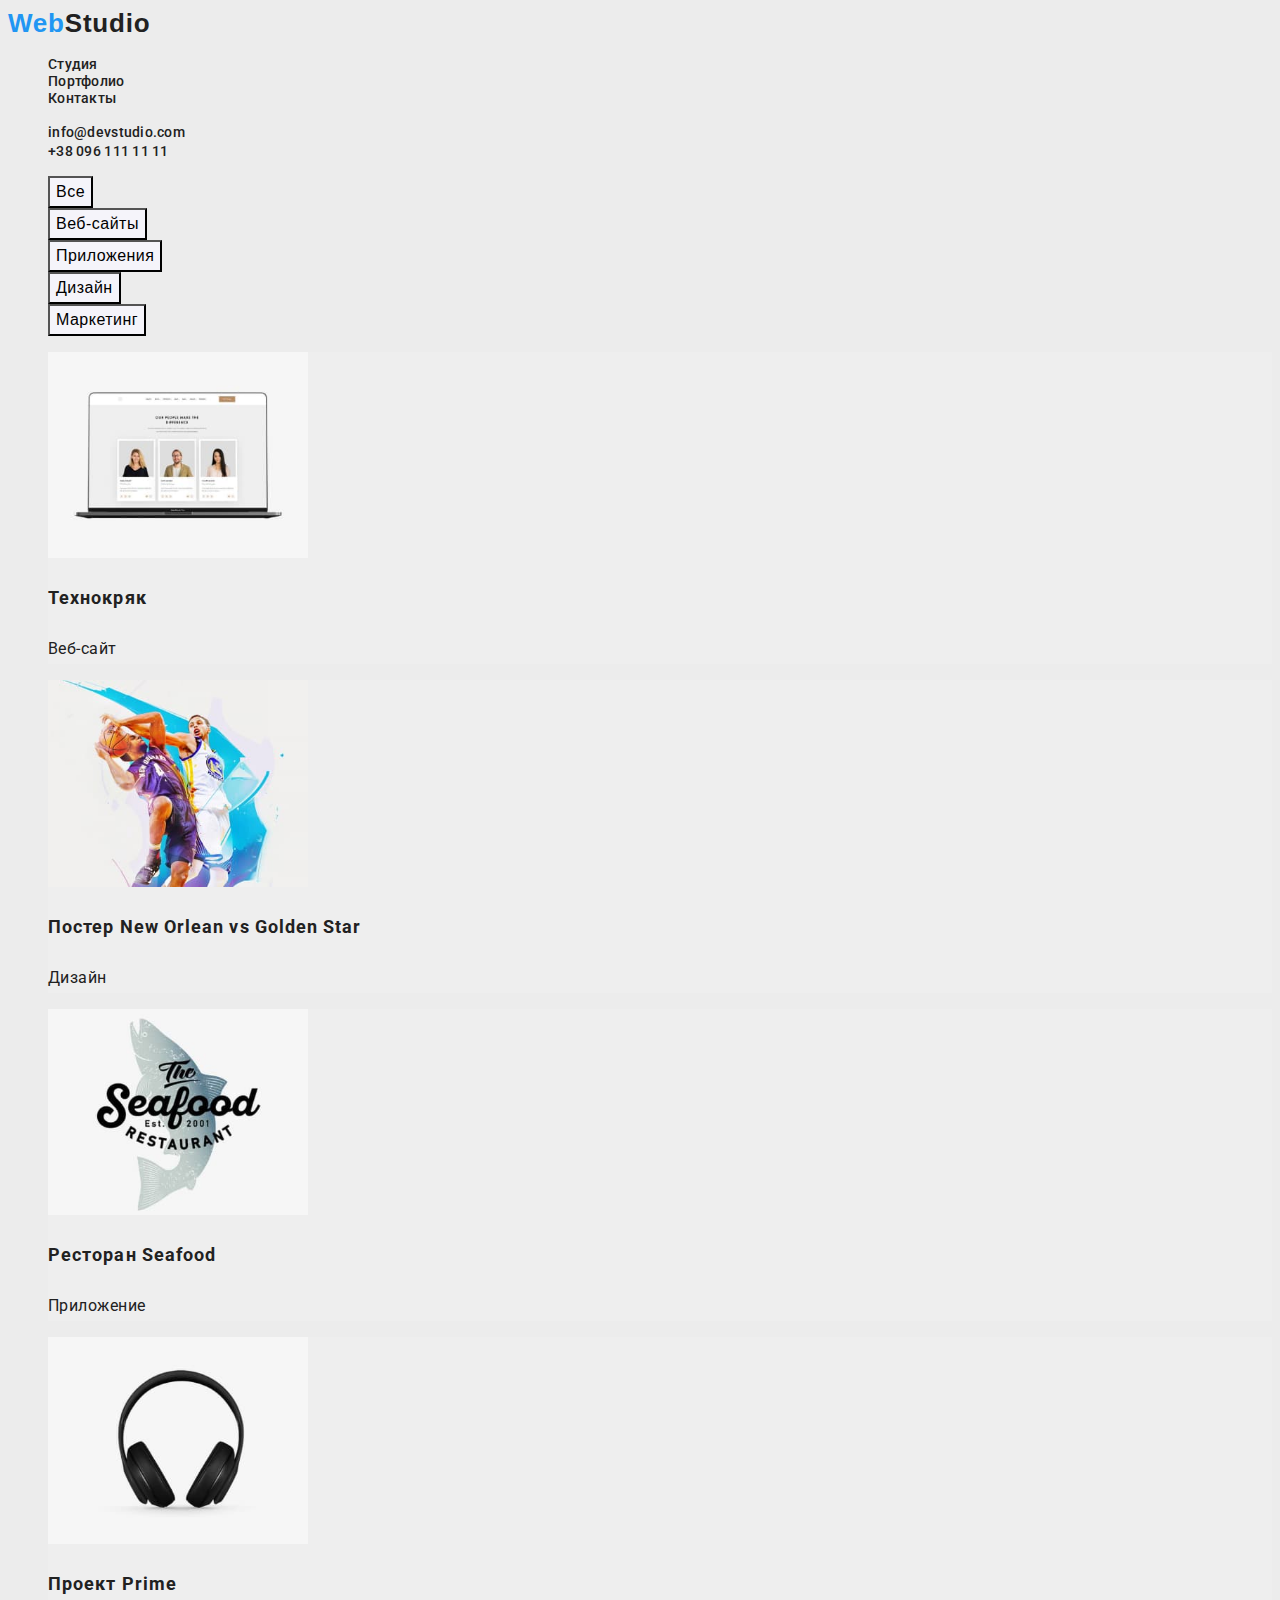
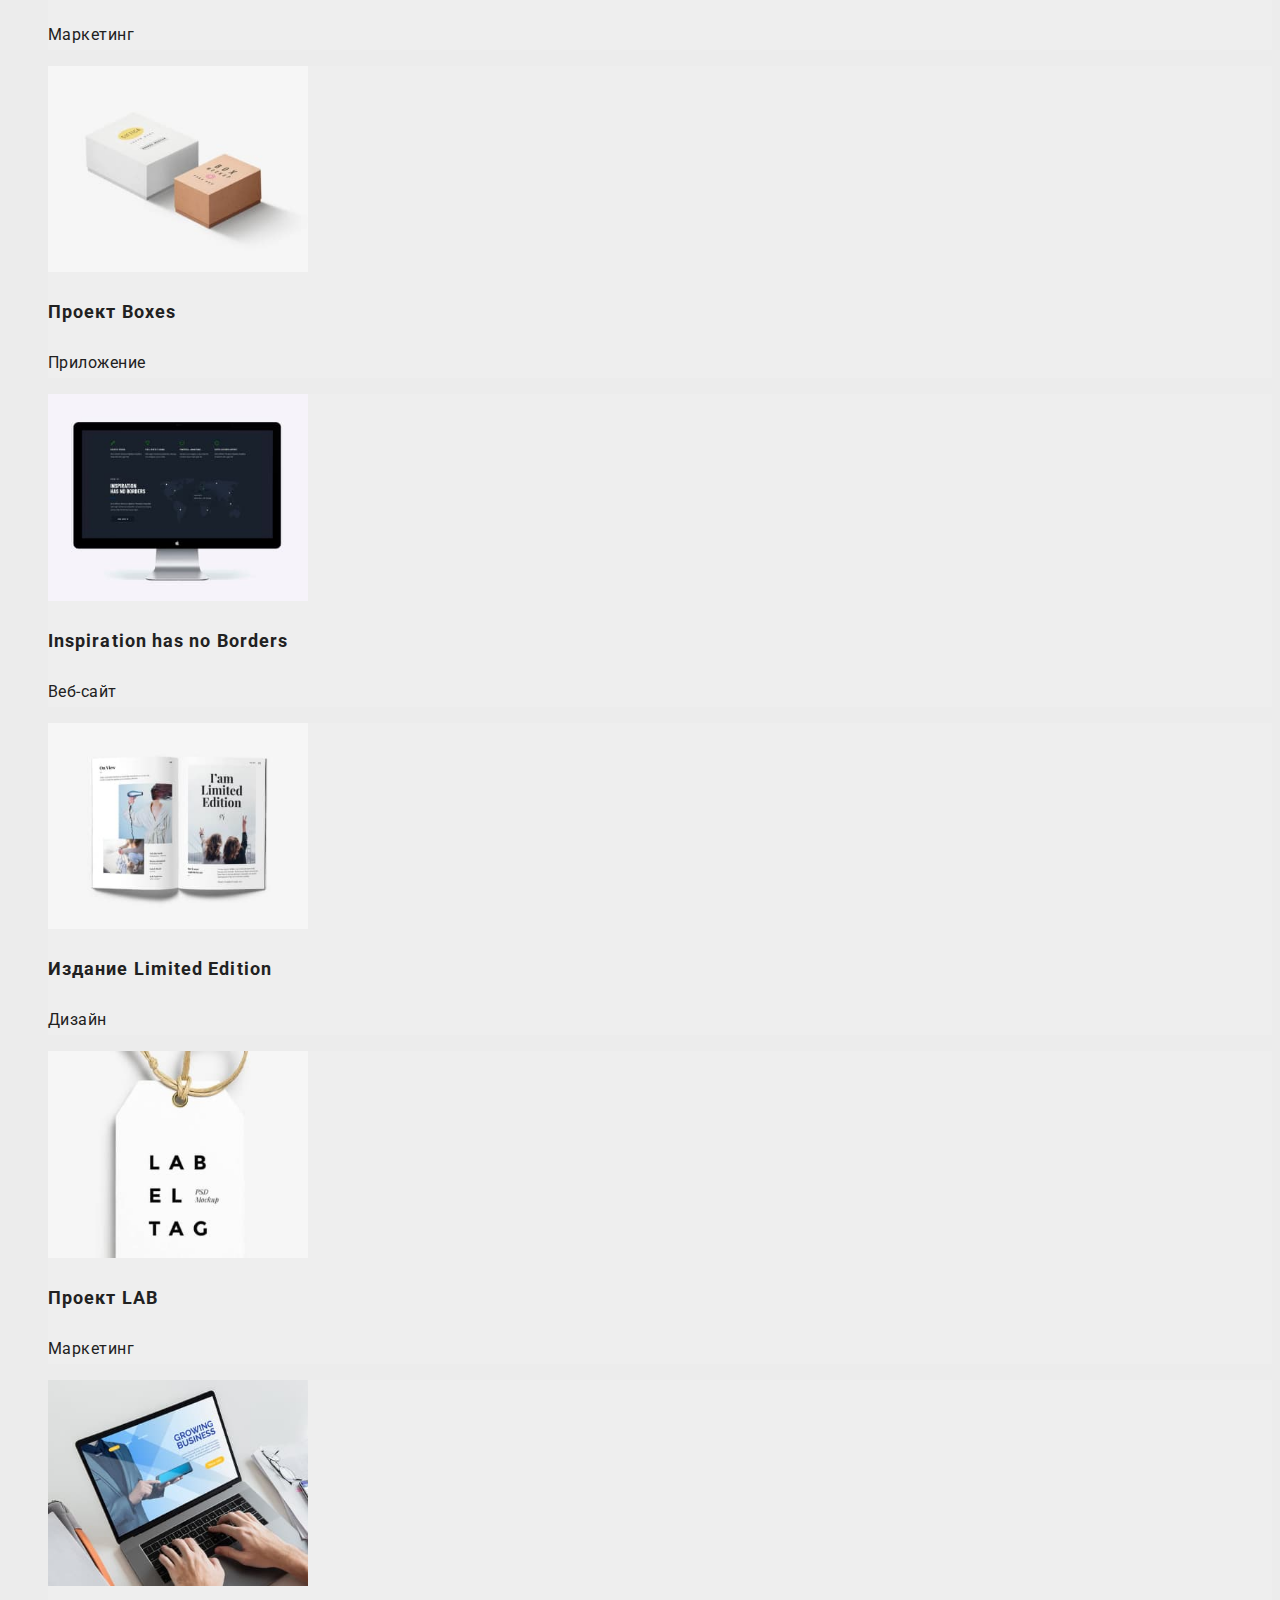
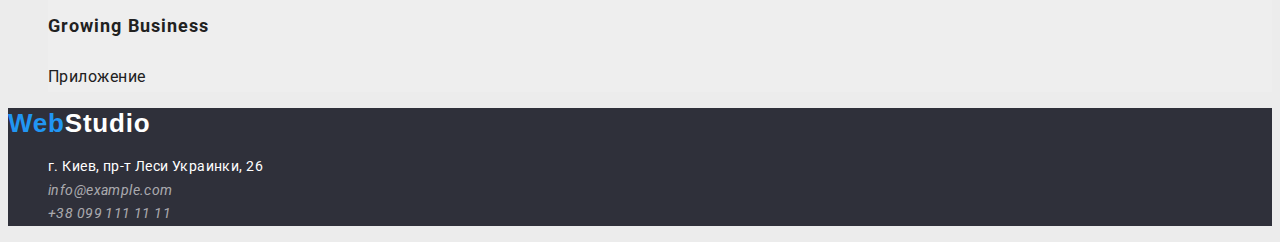
==== commit 272fded8: "v8-rc" ====
--- a/portfolio.html
+++ b/portfolio.html
@@ -41,11 +41,13 @@
     <main>
       <section>
         <ul>
-          <li class="control"><button type="button">Все</button></li>
-          <li class="control"><button type="button">Веб-сайты</button></li>
-          <li class="control"><button type="button">Приложения</button></li>
-          <li class="control"><button type="button">Дизайн</button></li>
-          <li class="control"><button type="button">Маркетинг</button></li>
+          <li>
+            <button type="button" class="control">Все</button>
+          </li>
+          <li><button type="button" class="control">Веб-сайты</button></li>
+          <li><button type="button" class="control">Приложения</button></li>
+          <li><button type="button" class="control">Дизайн</button></li>
+          <li><button type="button" class="control">Маркетинг</button></li>
         </ul>
         <ul>
           <li class="work-back">
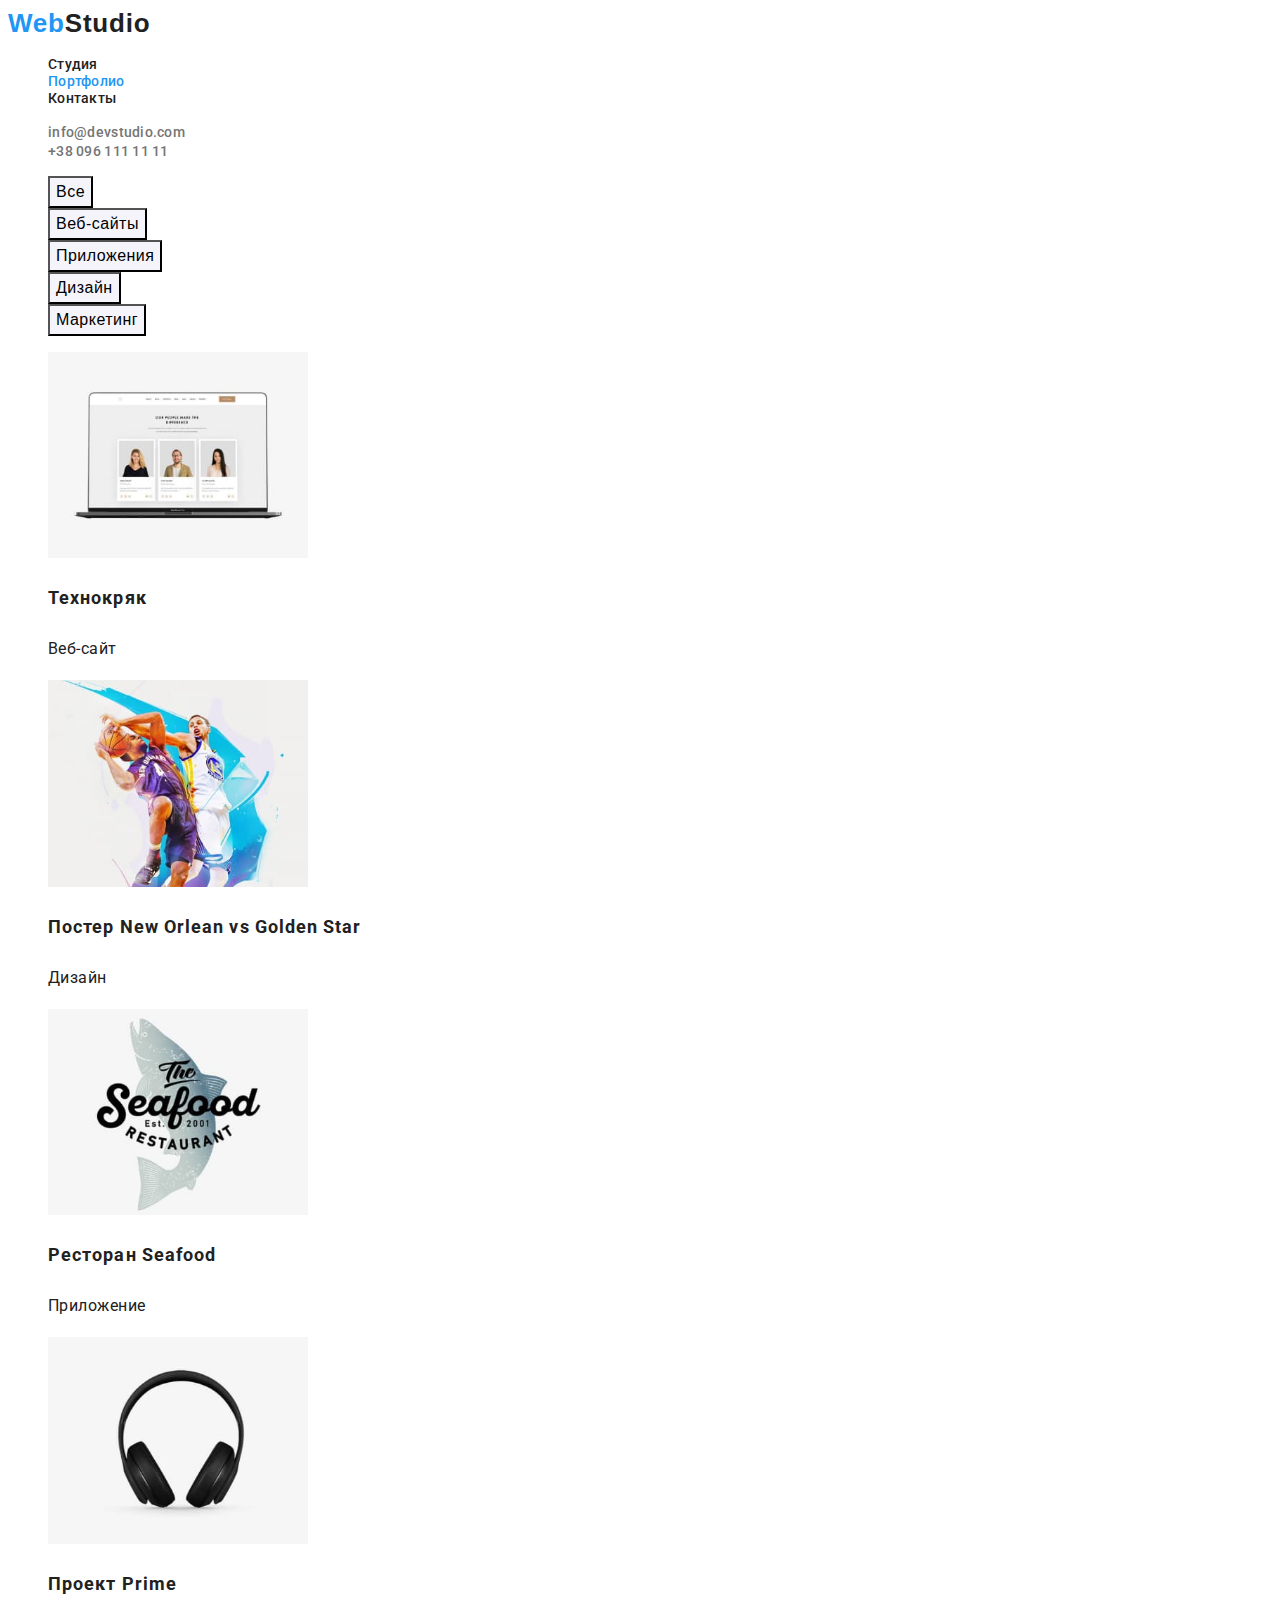
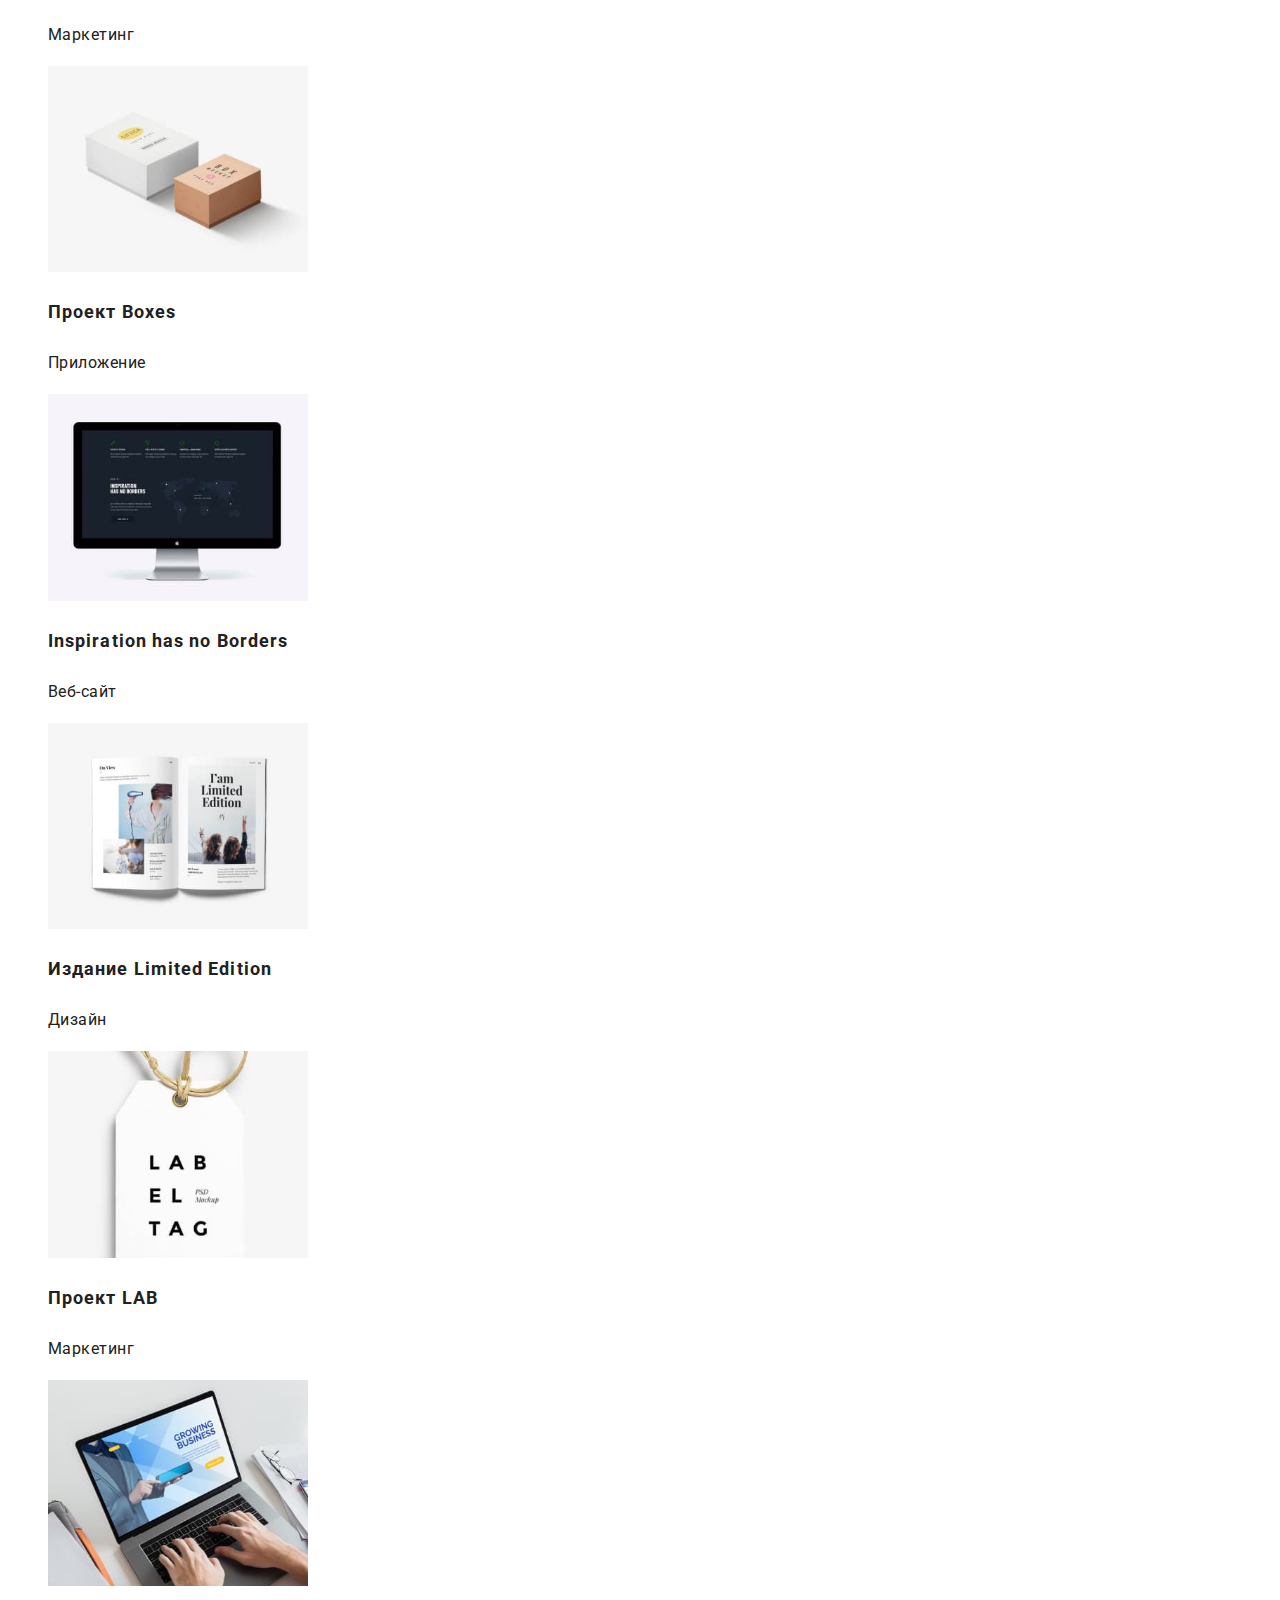
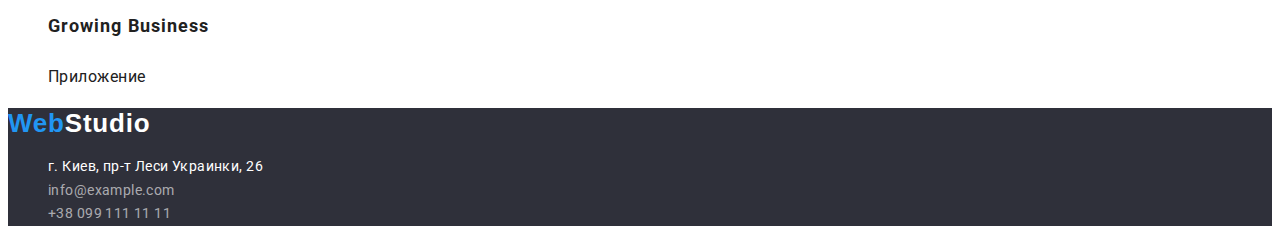
==== commit 9aea0fa2: "v9-fix" ====
--- a/portfolio.html
+++ b/portfolio.html
@@ -22,7 +22,7 @@
             <a href="index.html" class="link-nav">Студия</a>
           </li>
           <li class="link-nav">
-            <a href="portfolio.html" class="link-nav">Портфолио</a>
+            <a href="portfolio.html" class="link-nav-selected">Портфолио</a>
           </li>
           <li class="link-nav">
             <a href="" class="link-nav">Контакты</a>
@@ -50,47 +50,47 @@
           <li><button type="button" class="control">Маркетинг</button></li>
         </ul>
         <ul>
-          <li class="work-back">
+          <li>
             <img src="images/img2.1.jpg" alt="" width="260" />
             <h3 class="work-main">Технокряк</h3>
             <p class="work-desc">Веб-сайт</p>
           </li>
-          <li class="work-back">
+          <li>
             <img src="images/img2.2.jpg" alt="" width="260" />
             <h3 class="work-main">Постер New Orlean vs Golden Star</h3>
             <p class="work-desc">Дизайн</p>
           </li>
-          <li class="work-back">
+          <li>
             <img src="images/img2.3.jpg" alt="" width="260" />
             <h3 class="work-main">Ресторан Seafood</h3>
             <p class="work-desc">Приложение</p>
           </li>
-          <li class="work-back">
+          <li>
             <img src="images/img2.4.jpg" alt="" width="260" />
             <h3 class="work-main">Проект Prime</h3>
             <p class="work-desc">Маркетинг</p>
           </li>
-          <li class="work-back">
+          <li>
             <img src="images/img2.5.jpg" alt="" width="260" />
             <h3 class="work-main">Проект Boxes</h3>
             <p class="work-desc">Приложение</p>
           </li>
-          <li class="work-back">
+          <li>
             <img src="images/img2.6.jpg" alt="" width="260" />
             <h3 class="work-main">Inspiration has no Borders</h3>
             <p class="work-desc">Веб-сайт</p>
           </li>
-          <li class="work-back">
+          <li>
             <img src="images/img2.7.jpg" alt="" width="260" />
             <h3 class="work-main">Издание Limited Edition</h3>
             <p class="work-desc">Дизайн</p>
           </li>
-          <li class="work-back">
+          <li>
             <img src="images/img2.8.jpg" alt="" width="260" />
             <h3 class="work-main">Проект LAB</h3>
             <p class="work-desc">Маркетинг</p>
           </li>
-          <li class="work-back">
+          <li>
             <img src="images/img2.9.jpg" alt="" width="260" />
             <h3 class="work-main">Growing Business</h3>
             <p class="work-desc">Приложение</p>
--- a/css/styles.css
+++ b/css/styles.css
@@ -1,7 +1,6 @@
 body {
   font-family: 'Roboto', sans-serif;
   color: var(--main-text-color);
-  background-color: var(--main-back-color);
 }
 
 a {
@@ -13,9 +12,8 @@
 }
 
 :root {
-  --main-back-color: #ececec;
-  --secondary-back-color: #2f303a;
-  --third-back-color: #f5f4fa;
+  --main-back-color: #2f303a;
+  --secondary-back-color: #f5f4fa;
   --main-text-color: #212121;
   --secondary-text-color: #757575;
   --third-text-color: #ffffff;
@@ -26,15 +24,15 @@
 }
 
 .white-color {
-  background-color: var(--third-back-color);
+  background-color: var(--secondary-back-color);
 }
 
 .black-color {
-  background-color: var(--secondary-back-color);
+  background-color: var(--main-back-color);
 }
 
 .icon-header {
-  font-family: 'Raleway', sans-serif;
+  font-family: sans-serif;
   font-weight: 700;
   font-size: 26px;
   line-height: 1.17;
@@ -43,7 +41,7 @@
 }
 
 .icon-footer {
-  font-family: 'Raleway', sans-serif;
+  font-family: sans-serif;
   font-weight: 700;
   font-size: 26px;
   line-height: 1.17;
@@ -52,7 +50,7 @@
 }
 
 .icon-blue {
-  color: var(--main-theme-color)
+  color: var(--main-theme-color);
 }
 
 .link-nav {
@@ -64,12 +62,25 @@
   color: var(--main-text-color);
 }
 
+.link-nav-selected {
+  font-weight: 500;
+  font-size: 14px;
+  line-height: 1.17;
+  letter-spacing: 0.02em;
+  cursor: pointer;
+  color: var(--main-theme-color);
+}
+
+.link-nav:active {
+  color: var(--main-theme-color);
+}
+
 .link-address {
   font-weight: 500;
   font-size: 14px;
   line-height: 1.17;
   letter-spacing: 0.02em;
-  color: var(--main-link-color)
+  color: var(--secondary-text-color);
   cursor: pointer;
 }
 
@@ -103,6 +114,7 @@
   font-size: 14px;
   line-height: 1.17;
   letter-spacing: 0.03em;
+  text-transform: uppercase;
 }
 
 .text {
@@ -126,18 +138,19 @@
 }
 
 .footer-main {
+  font-style: normal;
   font-size: 14px;
   line-height: 1.71;
   letter-spacing: 0.03em;
   color: var(--third-text-color);
-  font-style: normal;
 }
 
 .footer-address {
+  font-style: normal;
   font-size: 14px;
   line-height: 1.71;
   letter-spacing: 0.03em;
-  color:var(--footer-link-color)
+  color: var(--footer-link-color);
 }
 
 .control {
@@ -145,18 +158,15 @@
   font-size: 16px;
   line-height: 1.62;
   letter-spacing: 0.03em;
-
-  background-color: var(--third-back-color);
+  background-color: var(--secondary-back-color);
   cursor: pointer;
 }
 
-.control:active {
+.control:active,
+.control:hover,
+.control:focus {
   color: var(--third-text-color);
   background-color: var(--main-theme-color);
-}
-
-.work-back {
-  background-color: var(--work-back-color);
 }
 
 .work-main {
@@ -179,5 +189,5 @@
 .link-address:focus,
 .footer-address:hover,
 .footer-address:focus {
-  color:var(--main-theme-color);
+  color: var(--main-theme-color);
 }
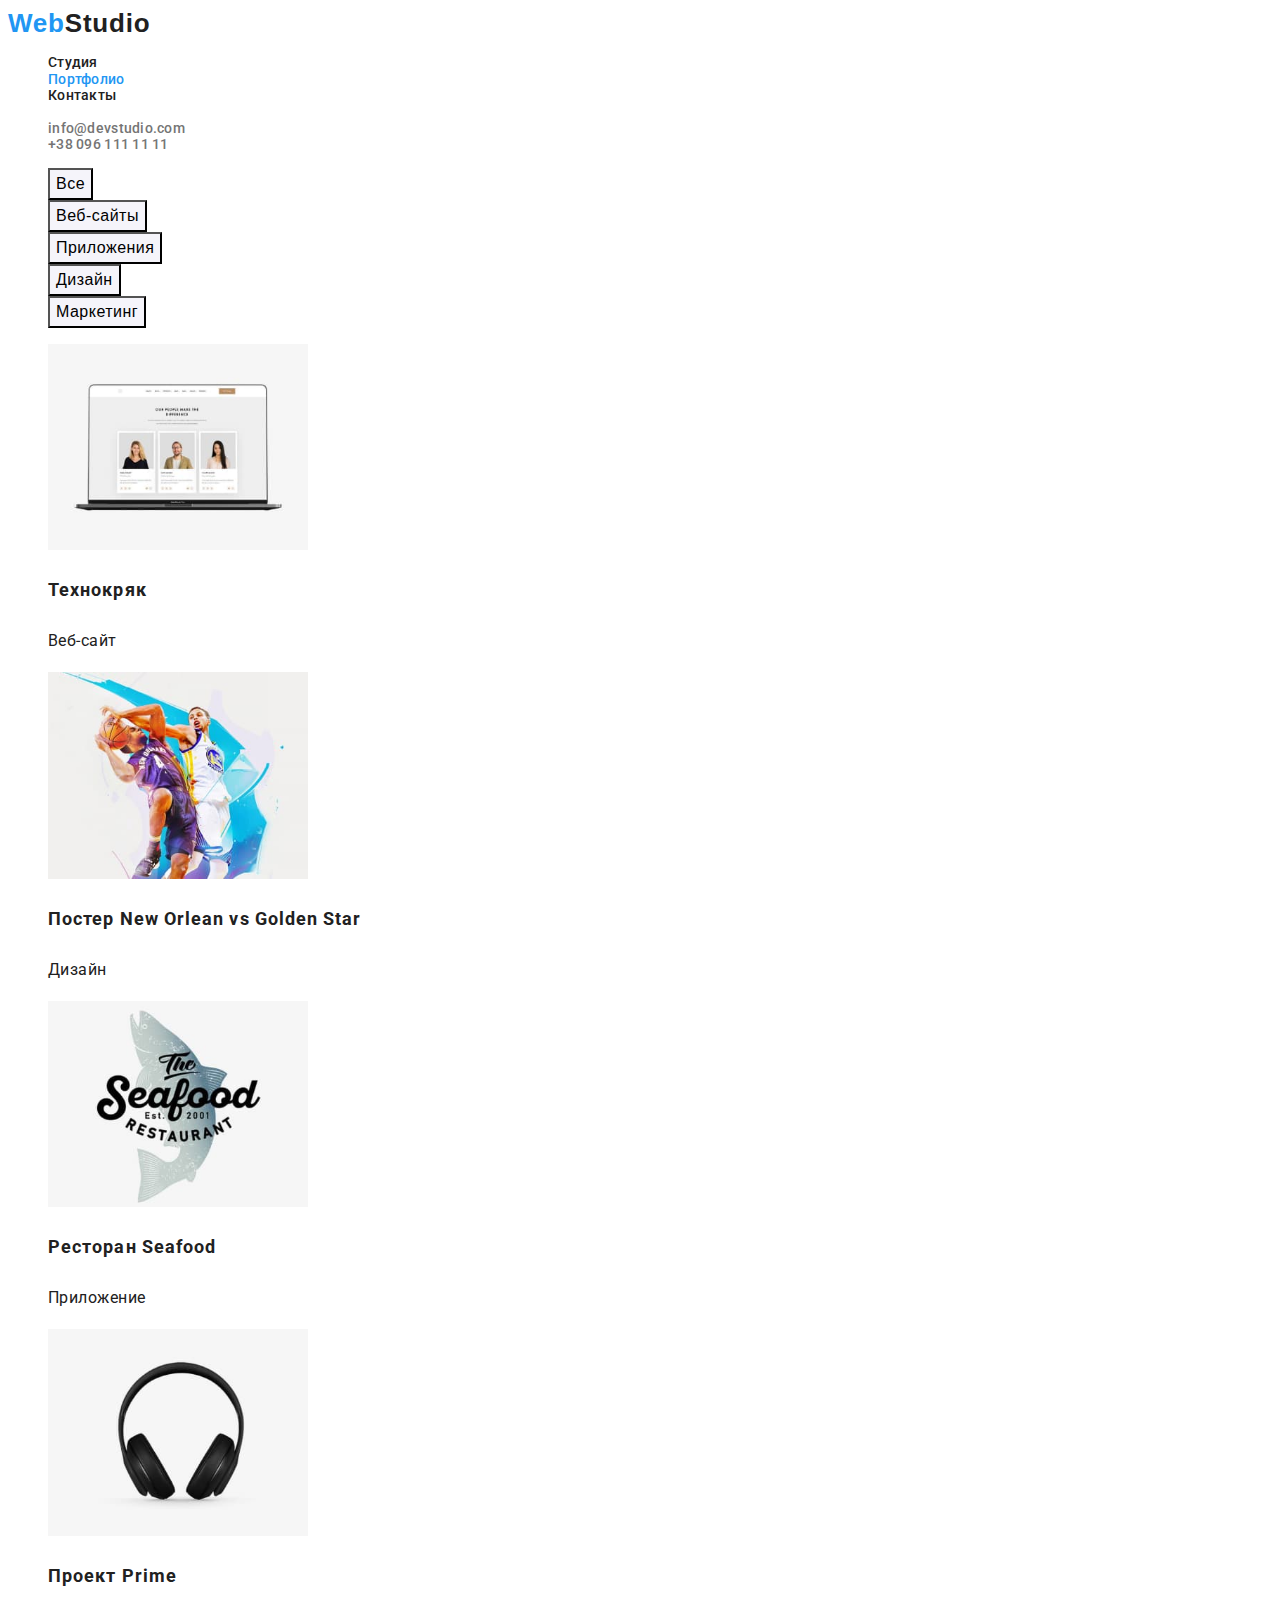
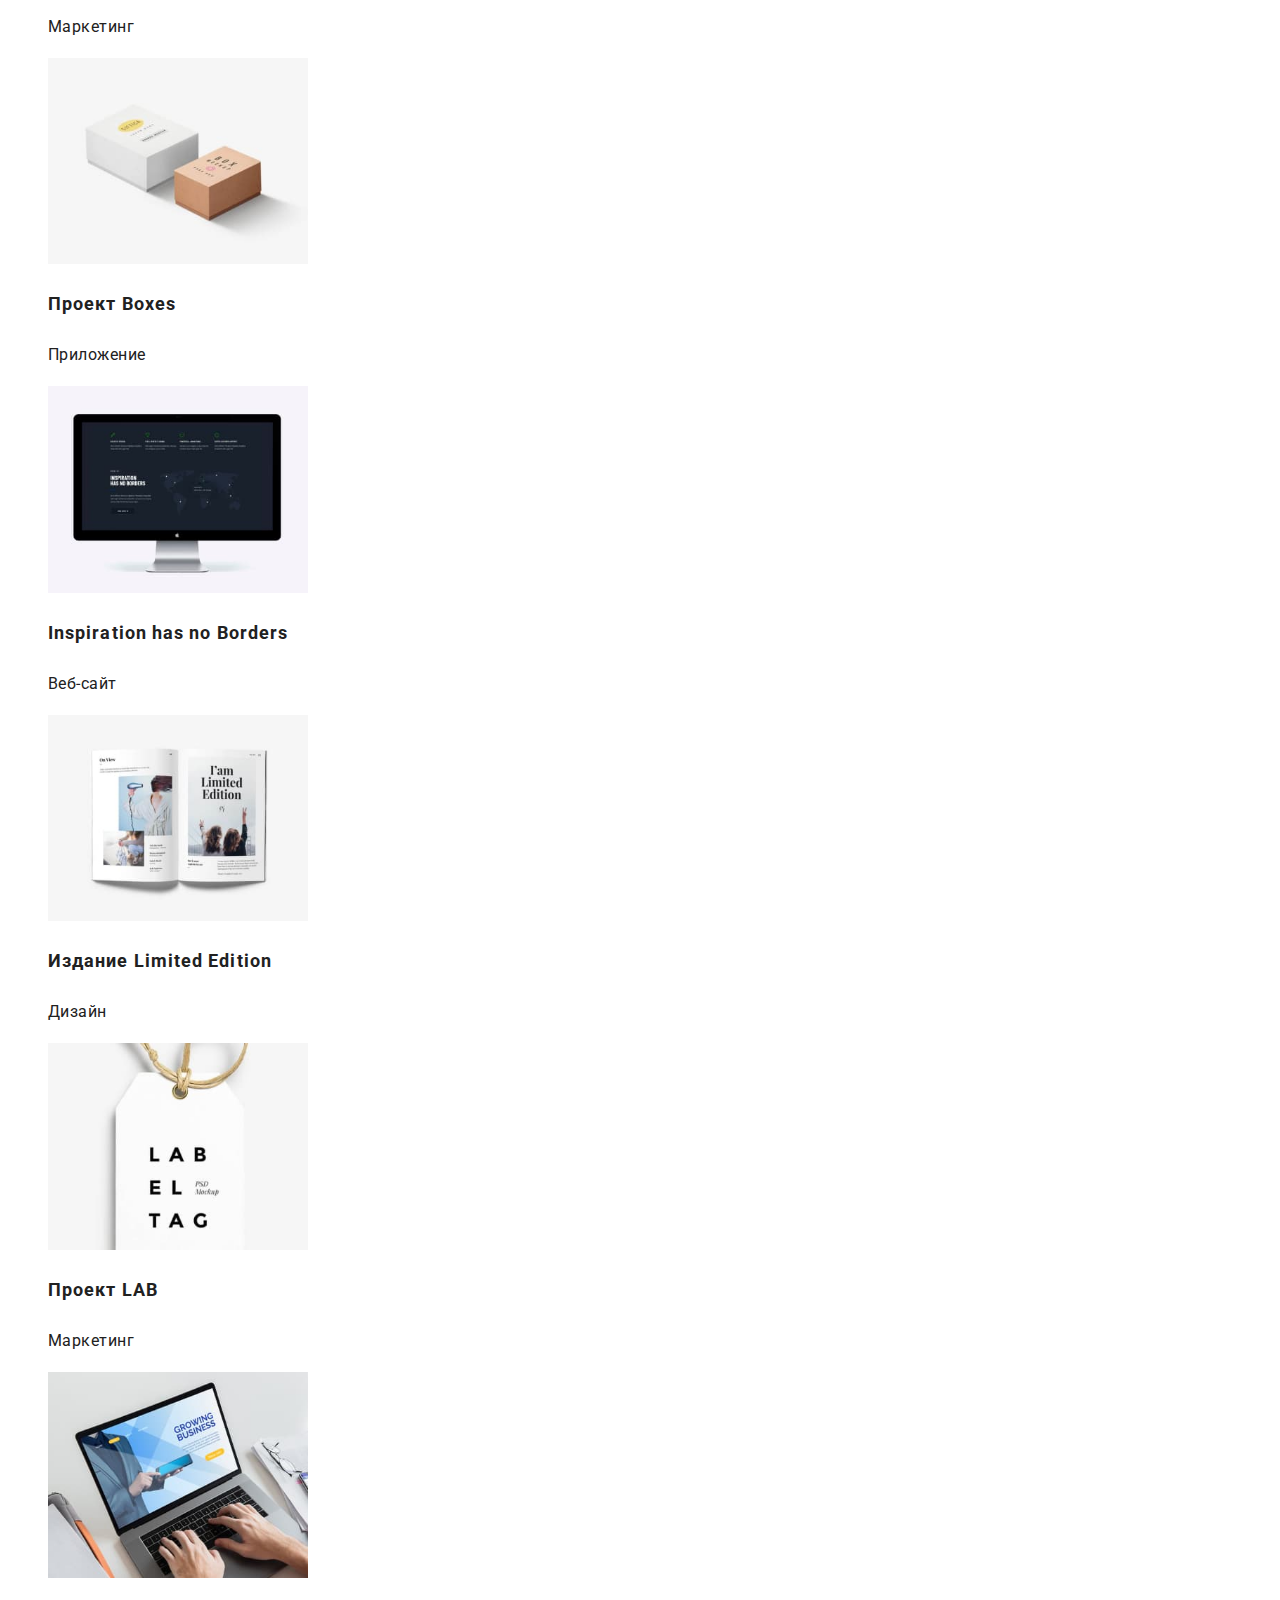
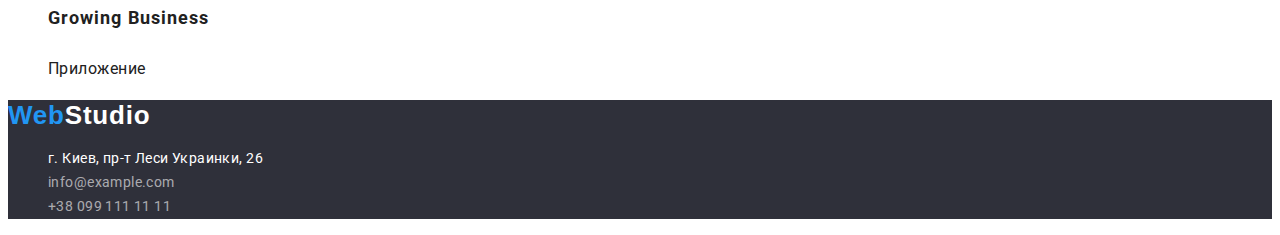
==== commit 0de19da5: "v11-rc" ====
--- a/portfolio.html
+++ b/portfolio.html
@@ -14,26 +14,26 @@
   <body>
     <header>
       <nav>
-        <a lang="en" href="index.html" class="icon-header"
+        <a lang="en" href="index.html" class="icon icon-header"
           ><span class="icon-blue">Web</span>Studio</a
         >
         <ul>
-          <li>
+          <li class="link">
             <a href="index.html" class="link-nav">Студия</a>
           </li>
-          <li class="link-nav">
+          <li class="link">
             <a href="portfolio.html" class="link-nav-selected">Портфолио</a>
           </li>
-          <li class="link-nav">
+          <li class="link">
             <a href="" class="link-nav">Контакты</a>
           </li>
         </ul>
       </nav>
       <ul>
-        <li>
+        <li class="link">
           <a href="mailto:info@devstudio.com" class="link-address">info@devstudio.com</a>
         </li>
-        <li>
+        <li class="link">
           <a href="tel:+380961111111" class="link-address">+38 096 111 11 11</a>
         </li>
       </ul>
@@ -99,7 +99,7 @@
       </section>
     </main>
     <footer class="black-color">
-      <a lang="en" href="index.html" class="icon-footer"
+      <a lang="en" href="index.html" class="icon icon-footer"
         ><span class="icon-blue">Web</span>Studio</a
       >
       <address>
--- a/css/styles.css
+++ b/css/styles.css
@@ -31,21 +31,19 @@
   background-color: var(--main-back-color);
 }
 
-.icon-header {
-  font-family: sans-serif;
+.icon {
+  font-family: 'Raleway', sans-serif;
   font-weight: 700;
   font-size: 26px;
   line-height: 1.17;
   letter-spacing: 0.03em;
+}
+
+.icon-header {
   color: var(--main-text-color);
 }
 
 .icon-footer {
-  font-family: sans-serif;
-  font-weight: 700;
-  font-size: 26px;
-  line-height: 1.17;
-  letter-spacing: 0.03em;
   color: var(--third-text-color);
 }
 
@@ -53,35 +51,23 @@
   color: var(--main-theme-color);
 }
 
-.link-nav {
+.link {
   font-weight: 500;
   font-size: 14px;
   line-height: 1.17;
   letter-spacing: 0.02em;
-  cursor: pointer;
+}
+
+.link-nav {
   color: var(--main-text-color);
 }
 
 .link-nav-selected {
-  font-weight: 500;
-  font-size: 14px;
-  line-height: 1.17;
-  letter-spacing: 0.02em;
-  cursor: pointer;
-  color: var(--main-theme-color);
-}
-
-.link-nav:active {
   color: var(--main-theme-color);
 }
 
 .link-address {
-  font-weight: 500;
-  font-size: 14px;
-  line-height: 1.17;
-  letter-spacing: 0.02em;
   color: var(--secondary-text-color);
-  cursor: pointer;
 }
 
 .slogan {
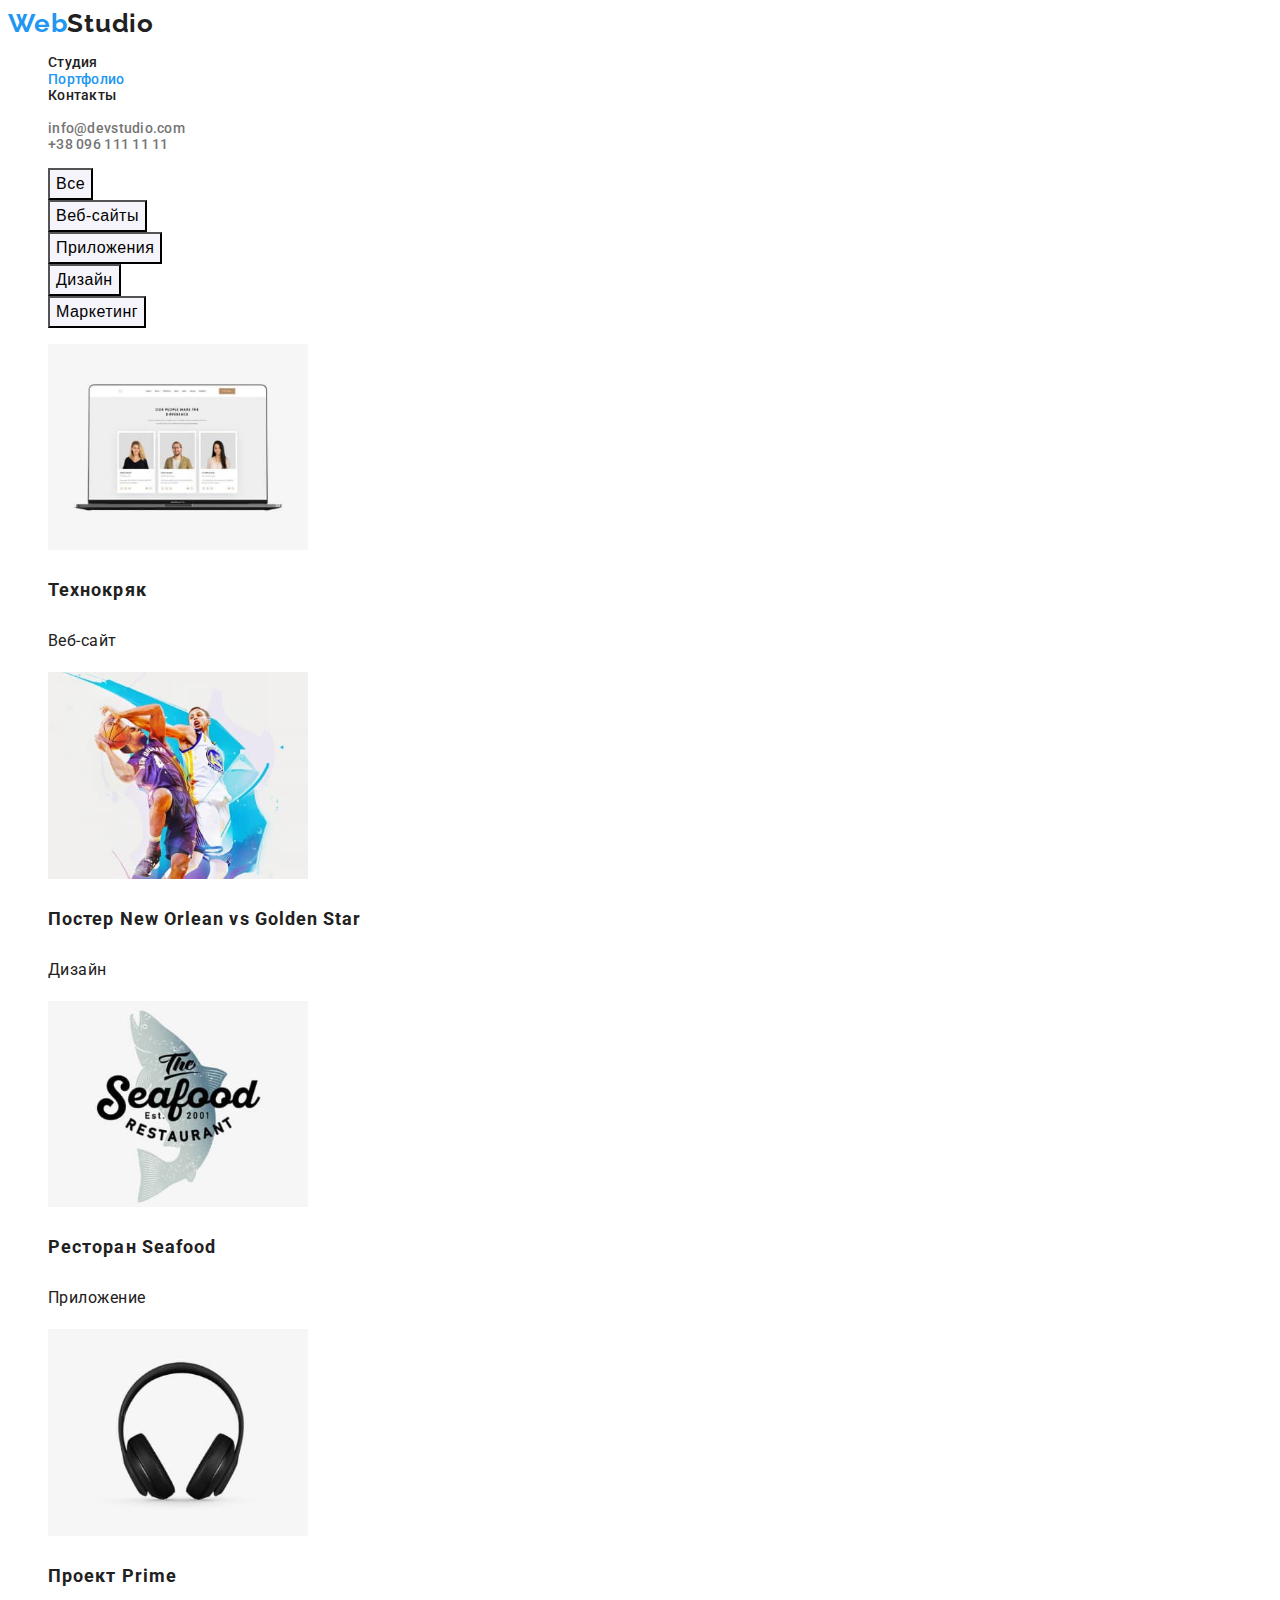
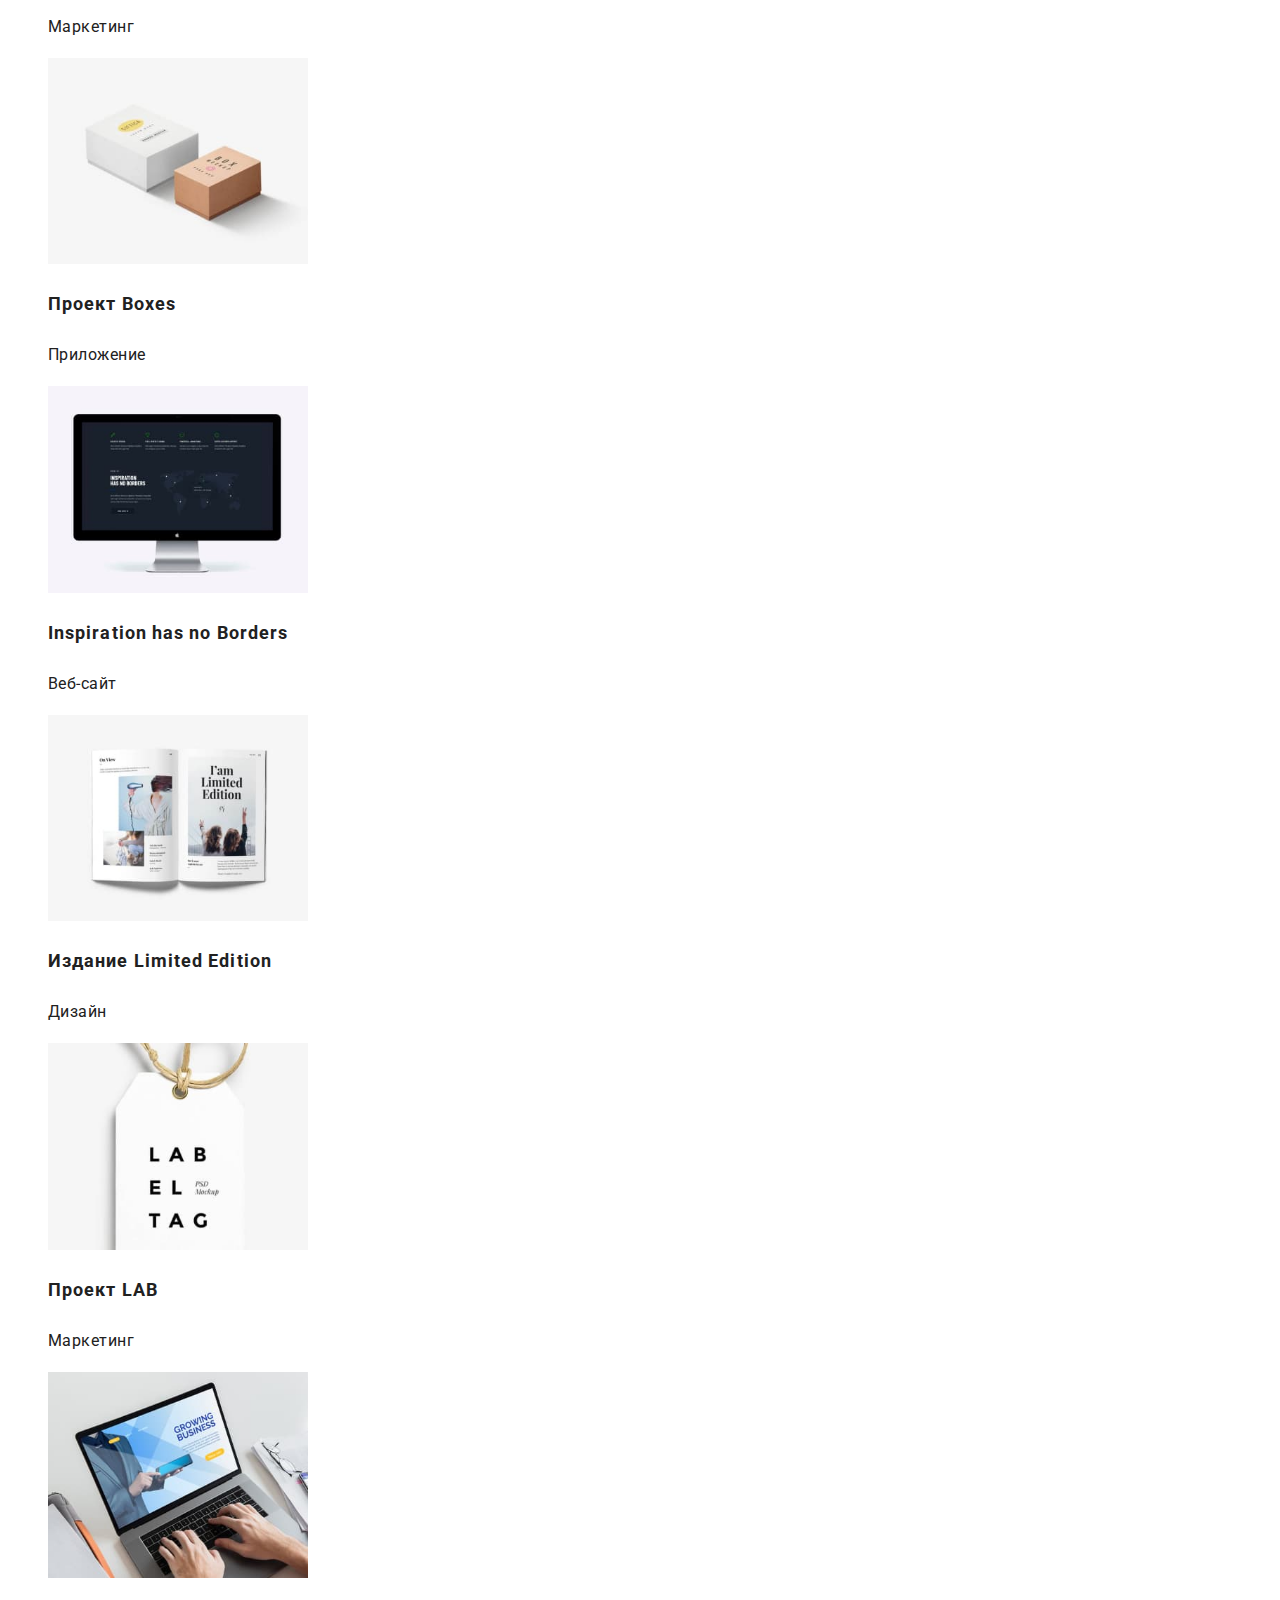
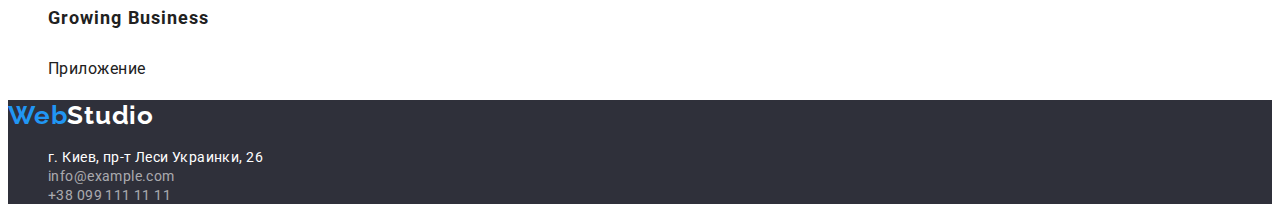
==== commit 9fb636d7: "v12-fix" ====
--- a/portfolio.html
+++ b/portfolio.html
@@ -4,8 +4,9 @@
     <meta charset="UTF-8" />
     <meta http-equiv="X-UA-Compatible" content="IE=edge" />
     <meta name="viewport" content="width=device-width, initial-scale=1.0" />
+    <link rel="preconnect" href="https://fonts.gstatic.com" />
     <link
-      href="https://fonts.googleapis.com/css?family=Roboto:regular,500,700,900;Raleway:700"
+      href="https://fonts.googleapis.com/css2?family=Raleway:wght@700&family=Roboto:wght@400;500;700;900&display=swap"
       rel="stylesheet"
     />
     <link rel="stylesheet" href="css/styles.css" />
@@ -105,13 +106,13 @@
       <address>
         <ul>
           <li>
-            <a href="" class="footer-main">г. Киев, пр-т Леси Украинки, 26</a>
+            <a href="" class="text-main footer-main">г. Киев, пр-т Леси Украинки, 26</a>
           </li>
           <li>
-            <a href="mailto:info@example.com" class="footer-address">info@example.com</a>
+            <a href="mailto:info@example.com" class="text-main footer-address">info@example.com</a>
           </li>
           <li>
-            <a href="tel:+380991111111" class="footer-address">+38 099 111 11 11</a>
+            <a href="tel:+380991111111" class="text-main footer-address">+38 099 111 11 11</a>
           </li>
         </ul>
       </address>
--- a/css/styles.css
+++ b/css/styles.css
@@ -97,24 +97,21 @@
 
 .sub-title {
   font-weight: 700;
+  text-transform: uppercase;
+}
+
+.text-main {
   font-size: 14px;
   line-height: 1.17;
   letter-spacing: 0.03em;
-  text-transform: uppercase;
 }
 
-.text {
-  font-size: 14px;
-  line-height: 1.17;
-  letter-spacing: 0.03em;
+.text-secondary {
   color: var(--secondary-text-color);
 }
 
 .desc-name {
   font-weight: 500;
-  font-size: 16px;
-  line-height: 1.71;
-  letter-spacing: 0.03em;
 }
 
 .desc-text {
@@ -125,17 +122,11 @@
 
 .footer-main {
   font-style: normal;
-  font-size: 14px;
-  line-height: 1.71;
-  letter-spacing: 0.03em;
   color: var(--third-text-color);
 }
 
 .footer-address {
   font-style: normal;
-  font-size: 14px;
-  line-height: 1.71;
-  letter-spacing: 0.03em;
   color: var(--footer-link-color);
 }
 
